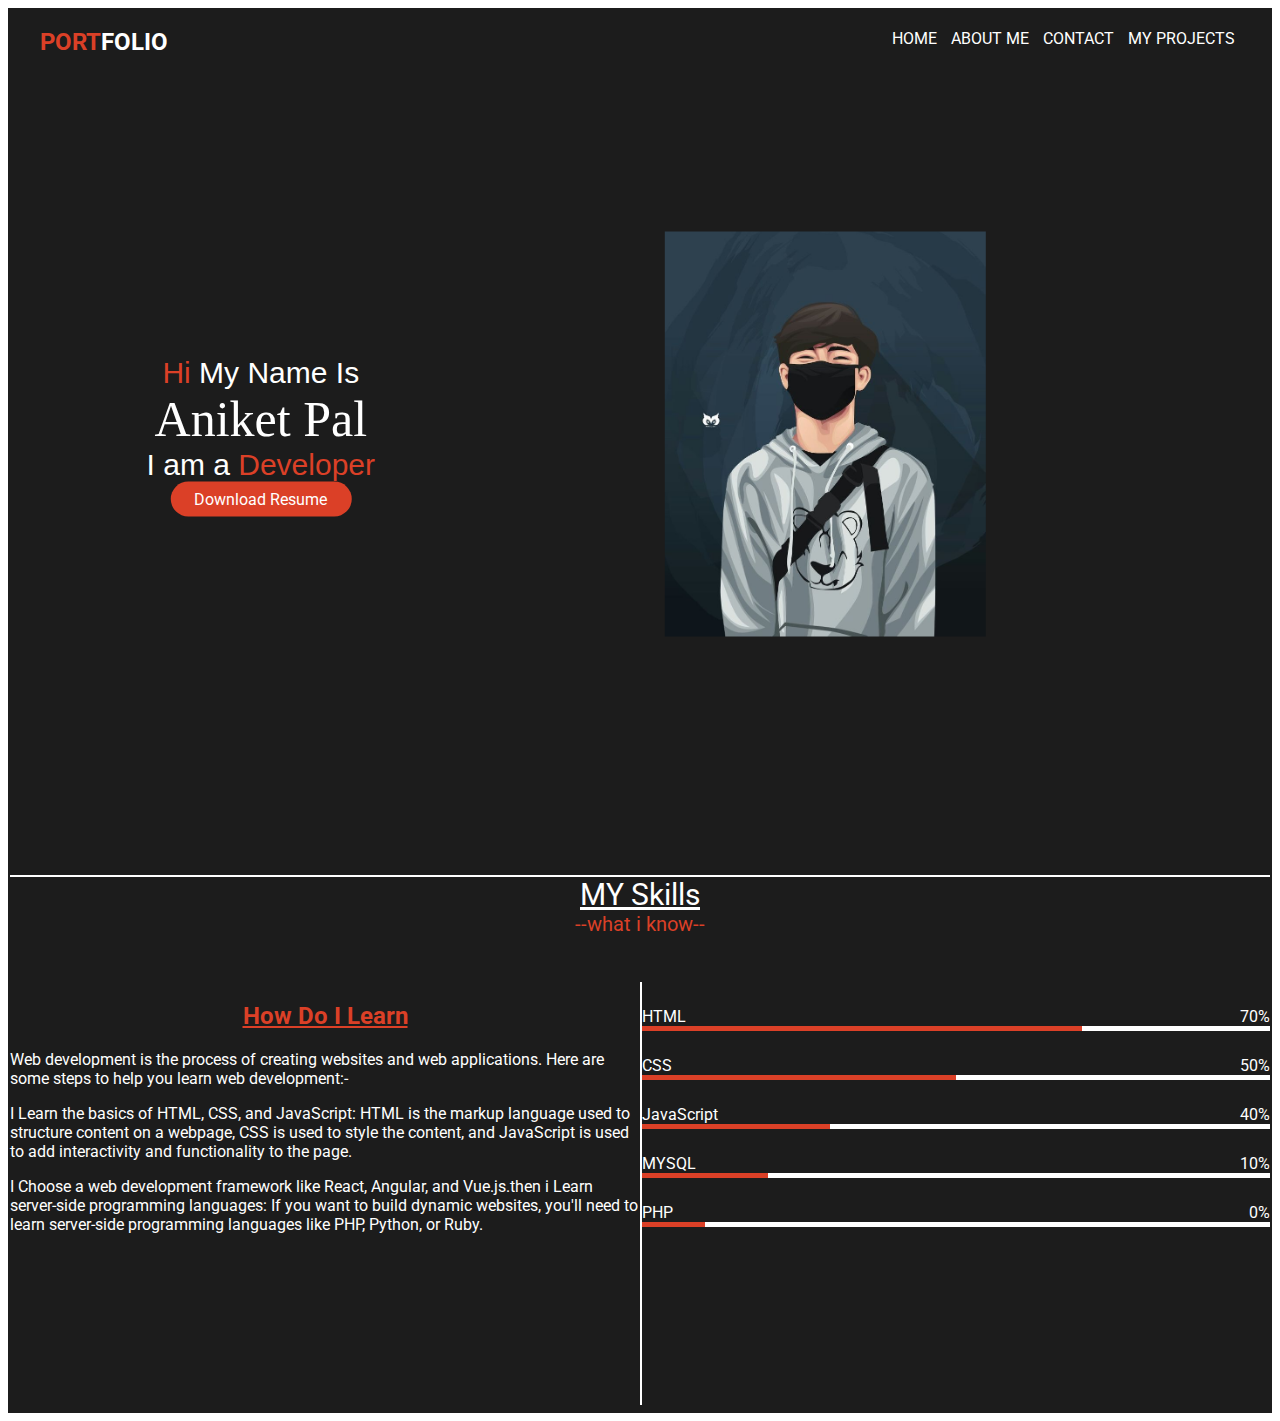
==== index.html @ d801b20c "Update index.html" ====
<!DOCTYPE html>
<html lang="en">
<head>
    <meta charset="UTF-8">
    <meta http-equiv="X-UA-Compatible" content="IE=edge">
    <meta name="viewport" content="width=device-width, initial-scale=1.0">
    <link rel="stylesheet" href="style9.css">
    <title>MY portfolio</title>
    
</head>
<body>
    <div class="container1">
    <header class="header">
    <div class="container">
       <div class="navbar">
           <h2 style="color:#DB4027">PORT</h2><h2>FOLIO</h2>
           <ul class="nav-items">
            <a  href="#"><li>HOME</li></a>
            <a  href="about.html"><li>ABOUT ME</li></a>
            <a  href="contact.html"><li>CONTACT</li></a>
            <a  href="#"><li>MY PROJECTS</li></a>
           </ul>
       </div>
       <div class="header-content">
        <div class="info">
            <div class="hello"><span style="color:#DB4027">Hi</span> My Name Is</div>
           <div class="ani">Aniket Pal</div>
           <div class="dev">I am a <span style="color:#DB4027">Developer</span></div>
           <a class="btn" href="./aniket resume.pdf">Download Resume</a>
       </div> 
       <div class="pic">
           <img src="a1.jpg" alt="enthusiast">
       </div>
    
</div>
</div>
</header>
    <section>
        <div class="myskill">
            <div class="head">
                <div class="my">MY Skills</div>
                <div class="what" style="color:#DB4027">--what i know--</div>
            </div>
            <div class="progress">
                <div class="sinfo">
                    <h2 style="color:#DB4027"> How Do I Learn</h2>
                    <p>Web development is the process of creating websites and web applications. Here are some steps to help you learn web development:-</p>
                    <p>I Learn the basics of HTML, CSS, and JavaScript: HTML is the markup language used to structure content on a webpage, CSS is used to style the content, and JavaScript is used to add interactivity and functionality to the page.</p>
                    <p>I Choose a web development framework like React, Angular, and Vue.js.then i Learn server-side programming languages: If you want to build dynamic websites, you'll need to learn server-side programming languages like PHP, Python, or Ruby.</p>
                </div>
                <div class="prgrsbar">
                    <div class="brs">
                    <div class="binfo">
                        <span>HTML</span>
                        <span>70%</span>
                    </div>
                    <div class="line html"></div>
                    <div>
                    <div class="brs">
                    <div class="binfo">
                        <span>CSS</span>
                        <span>50%</span>
                    </div>
                    <div class="line css"></div>
                    <div>
                    <div class="br">
                    <div class="binfo">
                        <span>JavaScript</span>
                        <span>40%</span>
                    </div>
                    <div class="line js"></div>
                    <div>
                    <div class="brs">
                    <div class="binfo">
                        <span>MYSQL</span>
                        <span>10%</span>
                    </div>
                    <div class="line sql"></div>
                    <div>
                    <div class="brs">
                    <div class="binfo">
                        <span>PHP</span>
                        <span>0%</span>
                    </div>
                    <div class="line php"></div>
                    <div>
                </div>
            </div>
        </div>

    </section>
    <footer>
        
    </footer>
</div>
</body>
</html>
---- style9.css ----
@import url('https://fonts.googleapis.com/css2?family=Roboto:wght@300;500&display=swap');
*{
    box-sizing:border-box;
}
.container1{
    /*height:98vh;*/
    /*border:2px solid black;*/
    /*display:flex;
    flex-direction:column;*/
    background-color: #1c1c1c;
}
.header{
   /* border:2px solid black;*/
    /*background-image: url(./t0.jpg);*/
    background-color: #1c1c1c;
    background-size: 100%;
    background-repeat: no-repeat;
    background-size:cover;
    background-position:center;
    position: relative;
}
.container{
   height:95vh;
   width: 1200px;
   margin:0px auto;
   /*border:2px solid black;*/
    
    display:flex;
    flex-direction: column;
    justify-content:space-around;
}
.navbar{
    /*border:2px solid black;*/
    height: 20%;
    
}
.navbar h2{
    color: white;
    font-family: 'Roboto', sans-serif;
    font-style: bold;
}

.header-content{
    
    /*border:2px solid black;*/
    display:flex;
    width: 100%;
    height: 80%;
    justify-content:space-around;
}
.pic img{
    height: 45vh;
}
.navbar h2{
    float:left;
    display:inline-block;
}
.nav-items{
    float:right;
    color:white;
    font-family: 'Roboto', sans-serif;
    font-style: bold;
}
.navbar a:hover{
    border-bottom:2px solid #DB4027;
    padding-bottom: 2px;
}
.navbar::after{
    content:"";
    display:block;
    clear:both;
}
.nav-items li{
    display: inline-block;
    padding: 5px;
    color:white;
}

.info{
    text-align: center;
   position:absolute;
    top:50%;
    left: 20%;
    transform:translate(-50%,-50%);
}
.hello{
    font-family: 'Open Sans', sans-serif;
    font-size:30px;
    color: white;
}
.ani{
    font-family: 'Bungee Spice', cursive;
    font-size:50px;
    color: white;
}
.dev{
    font-family: 'Open Sans', sans-serif;
    font-size:30px;
    color: white;
}
.pic{
    position:absolute;
    top:50%;
    right: 10%;
    transform:translate(-50%,-50%);
}
.myskill{
    display:flex;
    flex-direction:column;
    height:60vh;
    border:2px solid #1c1c1c;
    margin-top:10px;
    background-color: #1c1c1c;
    background-size: 100%;
    background-repeat: no-repeat;
    background-size:cover;
    background-position:center;
    position: relative;
}
.head{
    height:20%;
    border-top:2px solid white;
    text-align:center;
}
.progress{
    display:flex;
    height:80%;
    /*border:2px solid black;*/
    justify-content:space-around;
    color: white;
}
.prgrsbar{
    border-left:2px solid white;
    width:50%;
}
.sinfo{
    /*border:2px solid black;*/
    width:50%;
    font-family: 'Roboto', sans-serif;
}
.my{
    font-family: 'Roboto', sans-serif;
    font-size:30px;
    text-decoration:underline;
    color: white;
}
.what{
    font-family: 'Roboto', sans-serif;
    font-size:20px;
    color: white;
}
.sinfo h2{
    text-align:center;
    text-decoration:underline;
    color: white;
}
.btn{
    display: inline-block;
    font-family: 'Roboto', sans-serif;
   color:white;
   background-color: #DB4027;
   padding: 0.5em 1.5em;
   border-radius: 100px;
   text-decoration:none;
   font-style:bold;
}
.btn:hover{
    box-shadow: 0.3rem 0.3rem;
}
 .prgrsbar{
    font-family: 'Roboto', sans-serif;
    
    display:flex;
    flex-direction: column;
    height:47vh;
}
.binfo{
    margin-top:25px;
    display:flex;
    justify-content:space-between;
}
.brs .line{
    height:5px;
    width:100%;
    background:white;
    position:relative;
    
}
.brs .line::before{
    content:"";
    position: absolute;
    height:100%;
    left:0;
    top:0;
    background:#DB4027;
}
.html::before{
   width:70% 
   
}
.css::before{
width:50%;
}
.js::before{
    width:30%;
}
.sql::before{
    width:20%;
}
.php::before{
    width:10%;
}
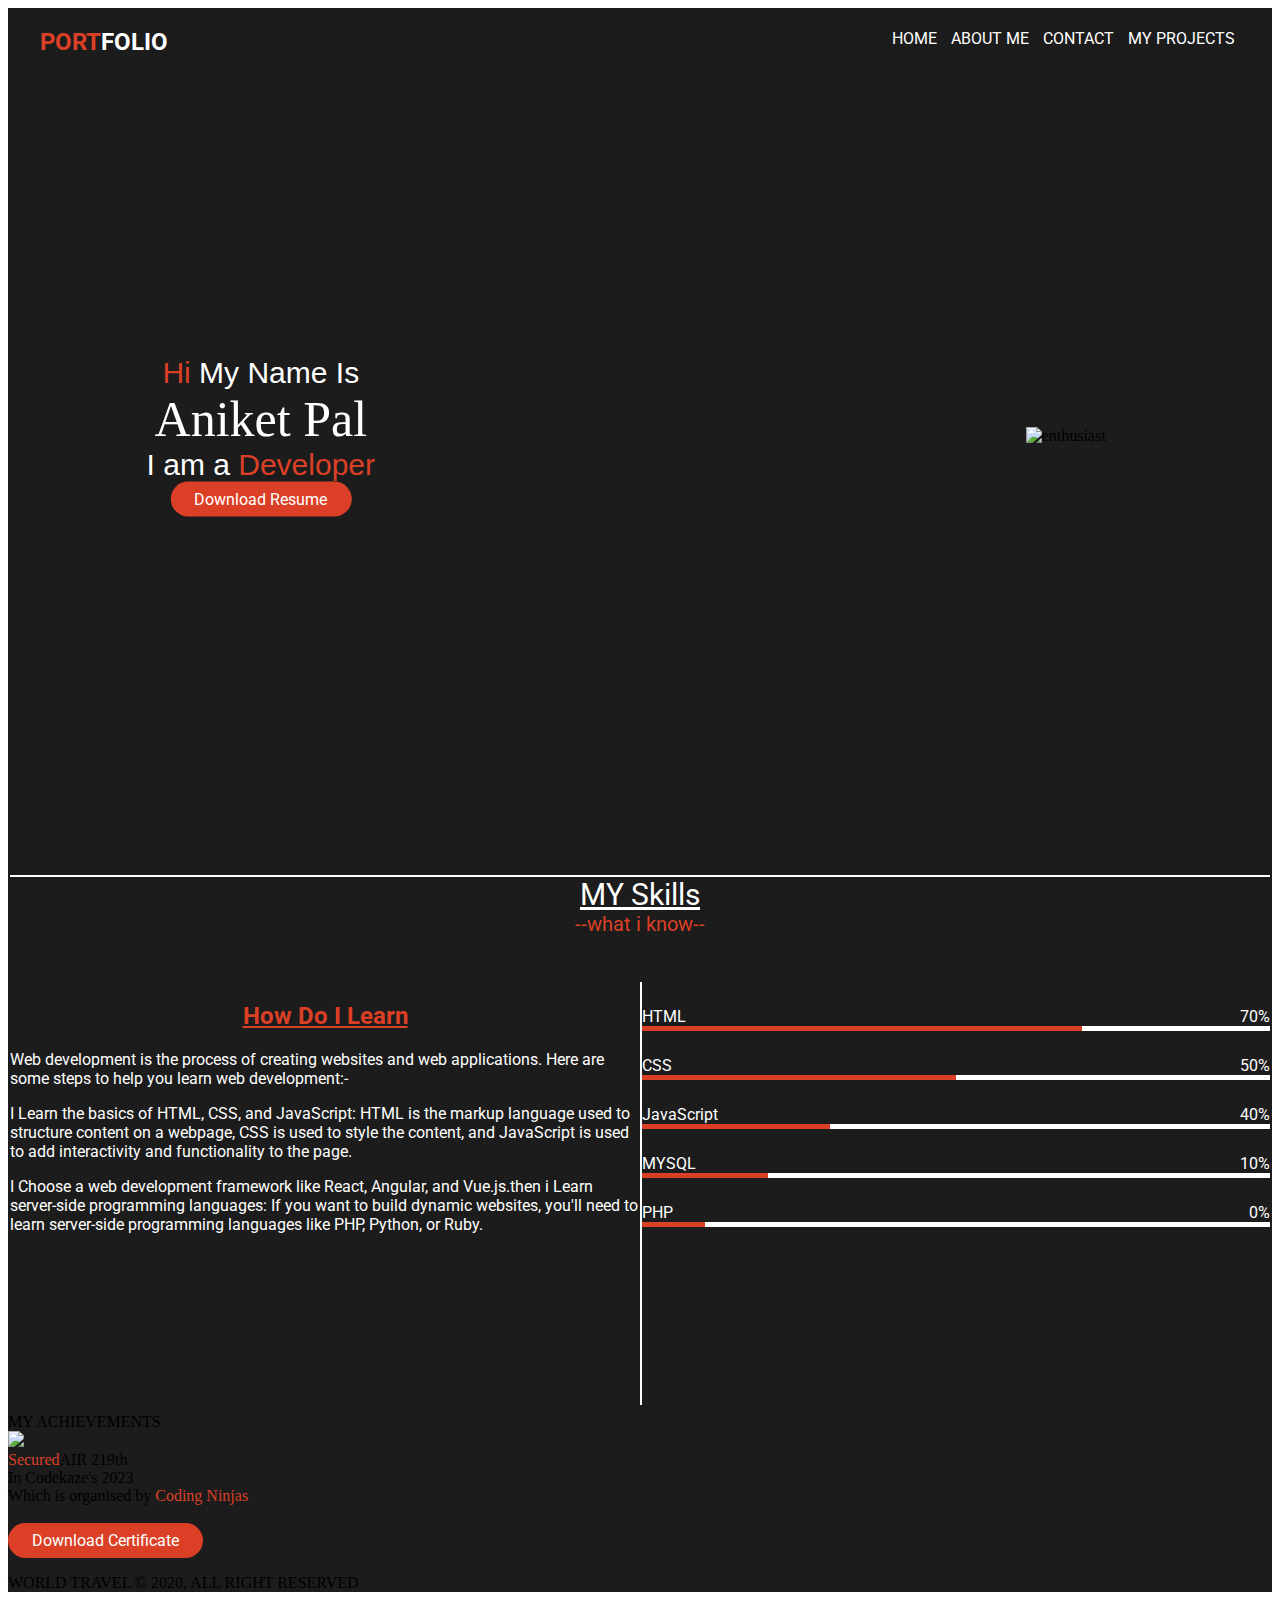
==== commit 5a80dcf4: "Update index.html" ====
--- a/index.html
+++ b/index.html
@@ -5,6 +5,7 @@
     <meta http-equiv="X-UA-Compatible" content="IE=edge">
     <meta name="viewport" content="width=device-width, initial-scale=1.0">
     <link rel="stylesheet" href="style9.css">
+    <script src="https://kit.fontawesome.com/7743e80b72.js" crossorigin="anonymous"></script>
     <title>MY portfolio</title>
     
 </head>
@@ -26,10 +27,10 @@
             <div class="hello"><span style="color:#DB4027">Hi</span> My Name Is</div>
            <div class="ani">Aniket Pal</div>
            <div class="dev">I am a <span style="color:#DB4027">Developer</span></div>
-           <a class="btn" href="./aniket resume.pdf">Download Resume</a>
+           <a class="btn" href="./aniket's resume (2).pdf">Download Resume</a>
        </div> 
        <div class="pic">
-           <img src="a1.jpg" alt="enthusiast">
+           <img src="Polish_20230705_184538141.jpg" alt="enthusiast">
        </div>
     
 </div>
@@ -87,10 +88,35 @@
                 </div>
             </div>
         </div>
-
+       
+        
     </section>
+    <div class="achieve">
+        <div class="head1">
+            <div class="my1">MY ACHIEVEMENTS</div>
+        </div>
+        <div class="all">
+            <div class="pic1">
+                <img src="round2certificate_page-0001.jpg">
+            </div>
+            <div class="round">
+                <div class="AIR"><span style="color:#DB4027">Secured</span>AIR 219th</div>
+           <div class="code">In Codekaze's 2023</div>
+           <div class="ninja">Which is organised by <span style="color:#DB4027">Coding Ninjas</span></div>
+           <br>
+           <a class="btn" href="./aniket's resume (2).pdf">Download Certificate</a>
+            </div>
+        </div> 
+    </div>
     <footer>
-        
+        <footer class="footer">
+        <div class="social-media-links">
+            <i class="fab fa-facebook fa-2x"></i>
+            <i class="fab fa-instagram fa-2x"></i>
+            <i class="fab fa-google fa-2x"></i>
+        </div>
+        <p>WORLD TRAVEL &copy; 2020, ALL RIGHT RESERVED</p>
+    </footer>
     </footer>
 </div>
 </body>
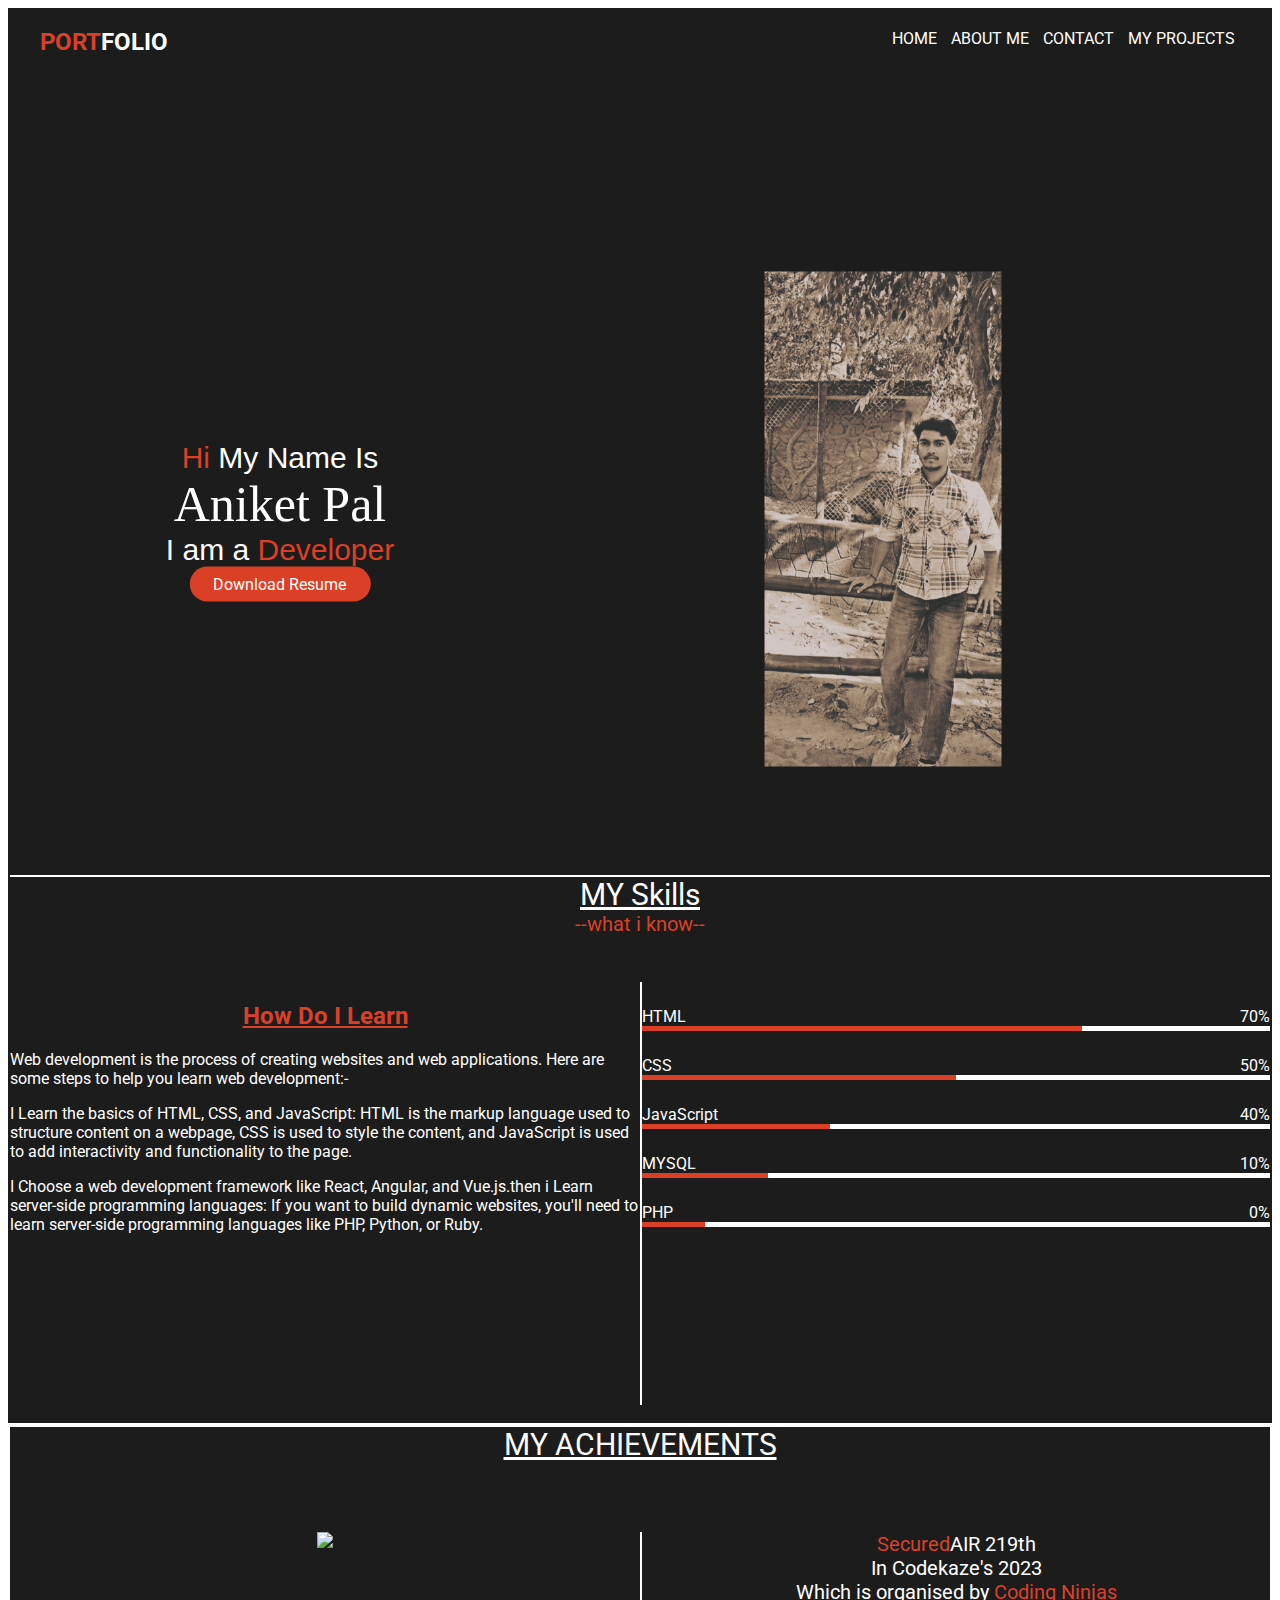
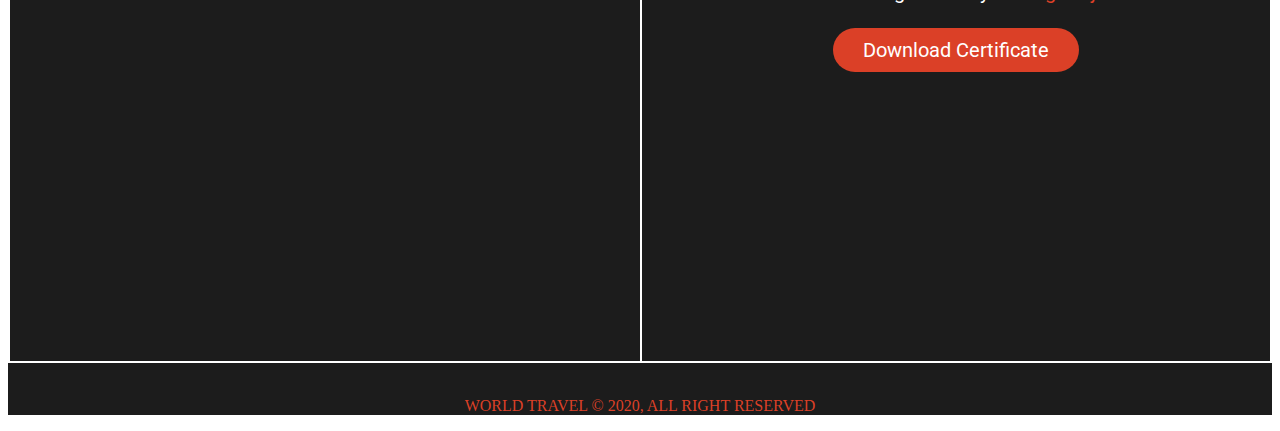
==== commit d3d2f444: "Update index.html" ====
--- a/index.html
+++ b/index.html
@@ -27,7 +27,7 @@
             <div class="hello"><span style="color:#DB4027">Hi</span> My Name Is</div>
            <div class="ani">Aniket Pal</div>
            <div class="dev">I am a <span style="color:#DB4027">Developer</span></div>
-           <a class="btn" href="./aniket's resume (2).pdf">Download Resume</a>
+           <a class="btn" href="./FAANGPath_Simple_Template.pdf">Download Resume</a>
        </div> 
        <div class="pic">
            <img src="Polish_20230705_184538141.jpg" alt="enthusiast">
--- a/style9.css
+++ b/style9.css
@@ -17,7 +17,7 @@
     background-repeat: no-repeat;
     background-size:cover;
     background-position:center;
-    position: relative;
+    /* position: relative; */
 }
 .container{
    height:95vh;
@@ -41,15 +41,16 @@
 }
 
 .header-content{
-    
-    /*border:2px solid black;*/
+    /* border:2px solid white; */
     display:flex;
     width: 100%;
     height: 80%;
     justify-content:space-around;
+    position: relative;
 }
 .pic img{
-    height: 45vh;
+    height: 55vh;
+    /* width: 35vh; */
 }
 .navbar h2{
     float:left;
@@ -99,6 +100,7 @@
     color: white;
 }
 .pic{
+    /* border: 2px solid white; */
     position:absolute;
     top:50%;
     right: 10%;
@@ -211,6 +213,67 @@
     width:10%;
 }
 
-
-
-
+.achieve{
+    display:flex;
+    flex-direction:column;
+    height:60vh;
+    width: 100%;
+    border:2px solid white;
+    margin-top:10px;
+    background-color: #1c1c1c;
+    background-size: 100%;
+    background-repeat: no-repeat;
+    background-size:cover;
+    background-position:center;
+}
+.head1{
+    height:20%;
+    border-top:2px solid white;
+    text-align:center;
+}
+.my1{
+    font-family: 'Roboto', sans-serif;
+    font-size:30px;
+    text-decoration:underline;
+    color: white;
+}
+.all{
+    height: 80%;
+    /* border: 2px solid white; */
+   display: flex;
+   position: relative;
+}
+.pic1{
+    /* border: 2px solid white; */
+    width: 50%;
+    text-align:center;
+}
+.pic1 img{
+    height: 100%;
+}
+.round{
+    border-left: 2px solid white;
+    width: 50%;
+    font-family: 'Roboto', sans-serif;
+    font-size:20px;
+    text-align:center;
+    color: white;
+}
+/* div.header i{
+    float: right;
+    clear: both;
+    color: #86c232;
+    padding-left: 10px;
+} */
+.footer{
+    background: #1c1c1c;
+    color: #DB4027;
+    text-align: center;
+
+}
+.social-media-links i{
+    margin: 5px;
+}
+
+
+
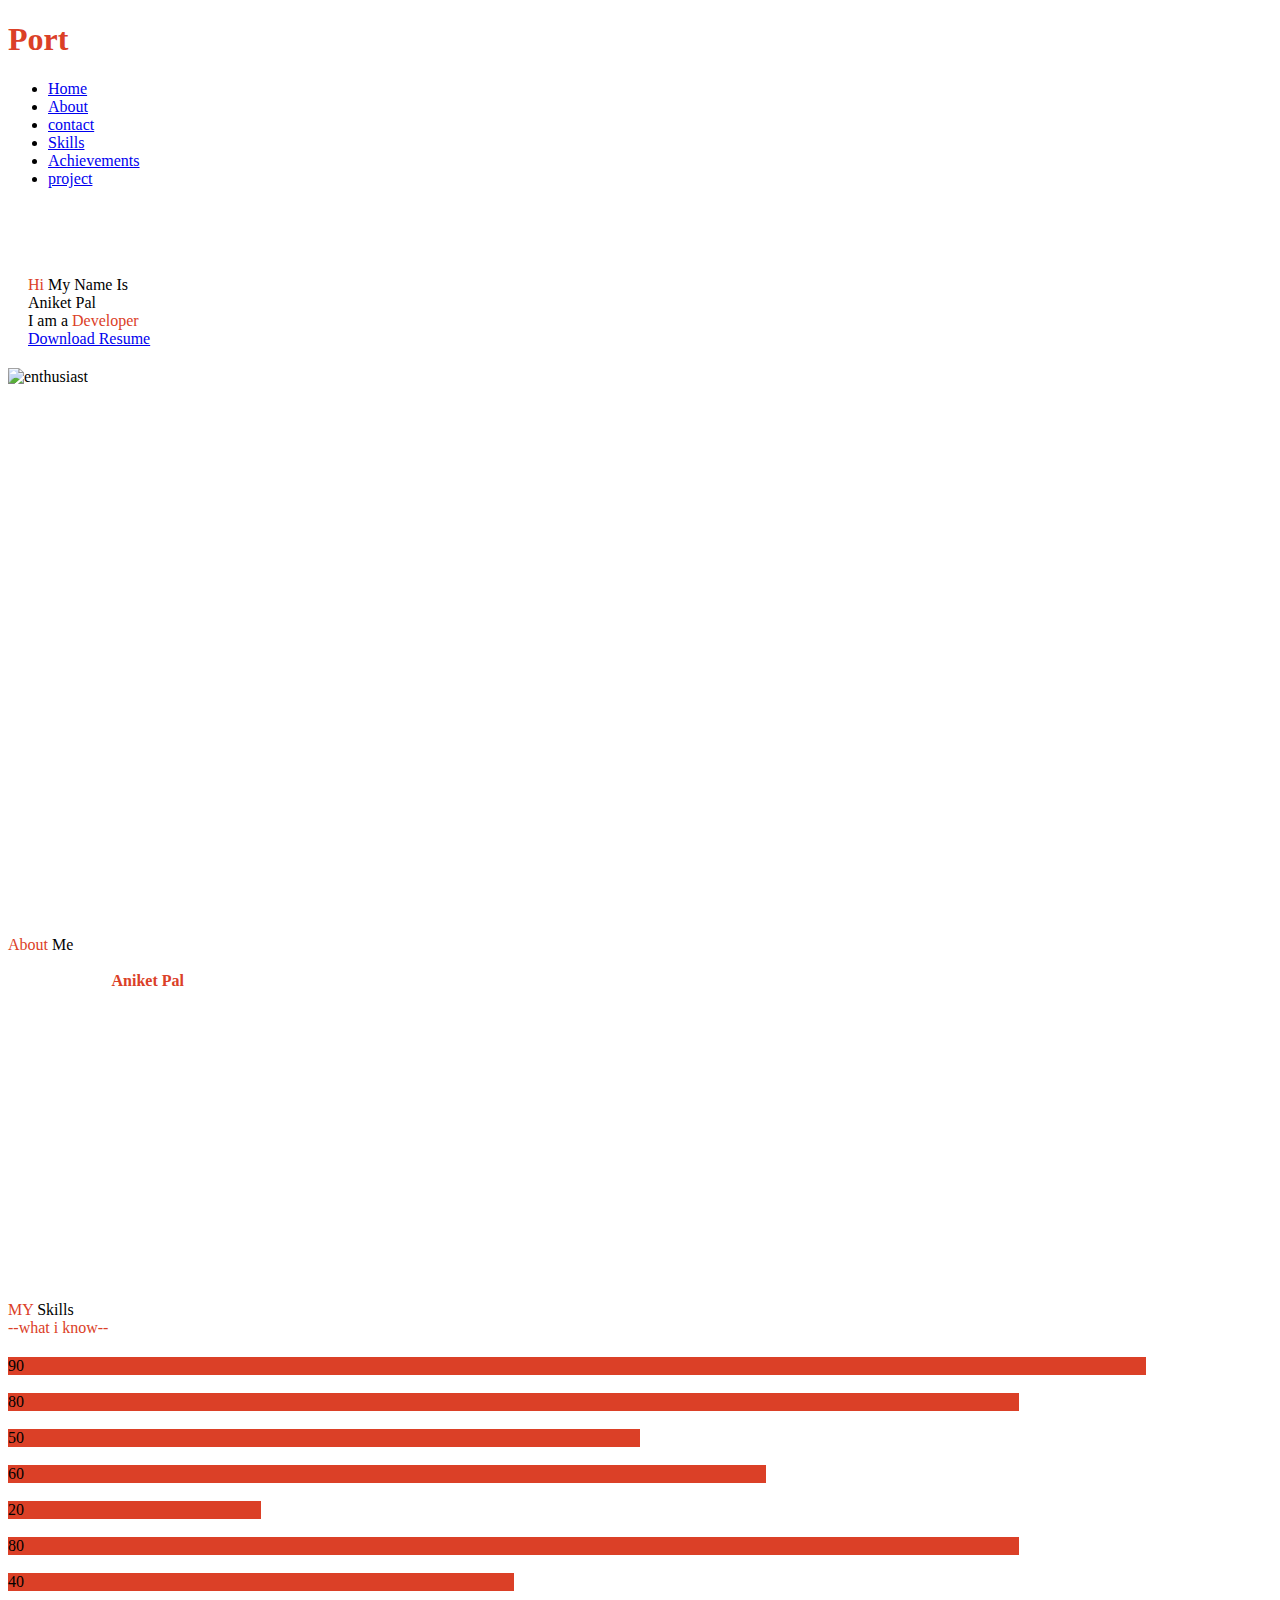
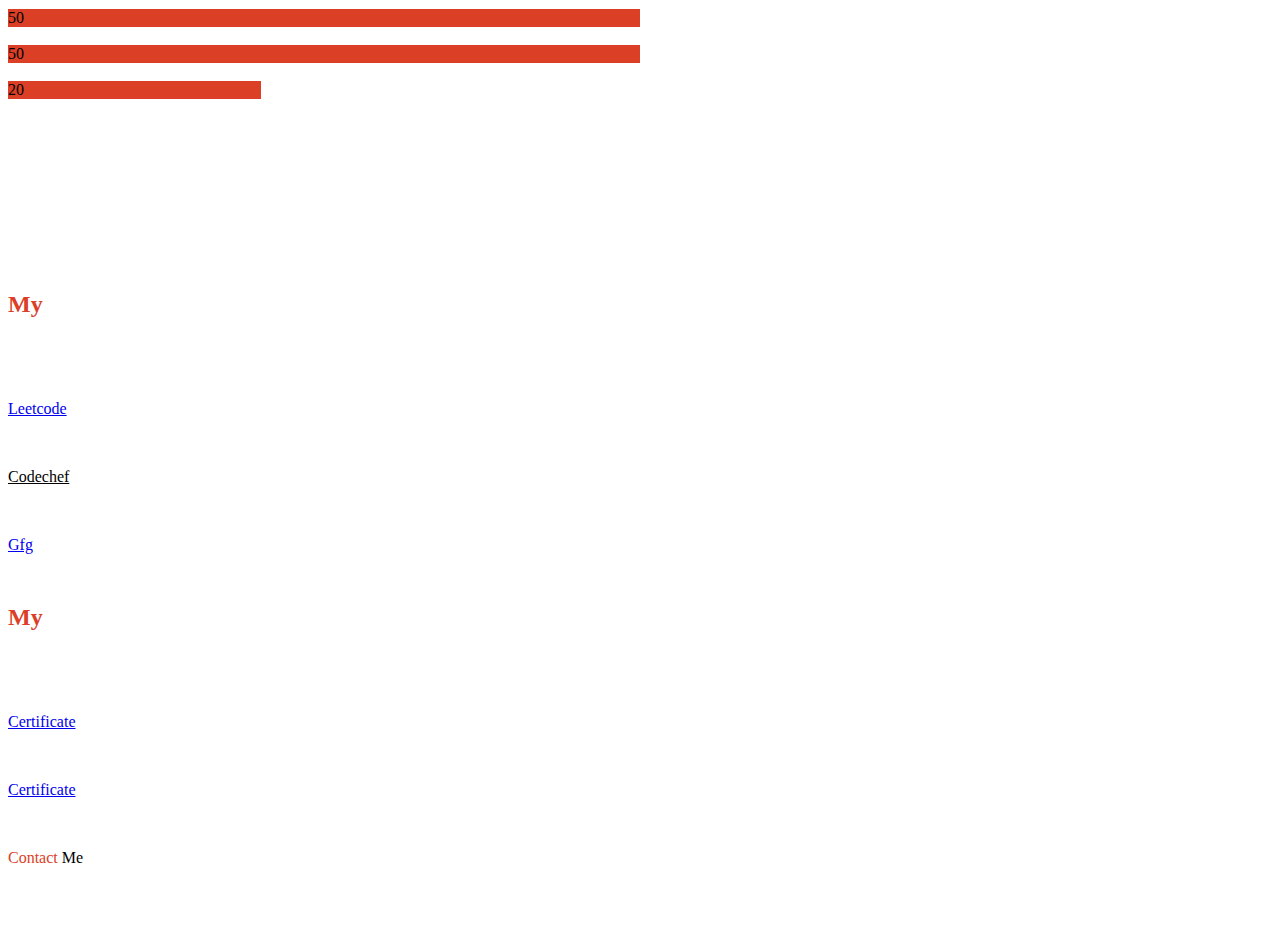
==== commit 47205068: "Update index.html" ====
--- a/index.html
+++ b/index.html
@@ -2,122 +2,229 @@
 <html lang="en">
 <head>
     <meta charset="UTF-8">
-    <meta http-equiv="X-UA-Compatible" content="IE=edge">
     <meta name="viewport" content="width=device-width, initial-scale=1.0">
-    <link rel="stylesheet" href="style9.css">
-    <script src="https://kit.fontawesome.com/7743e80b72.js" crossorigin="anonymous"></script>
-    <title>MY portfolio</title>
-    
+    <title>bootstrap</title>
+    <!--first link bootstrap -->
+    <link rel="stylesheet" href="./css/bootstrap.min.css">
+    <!---->
+    <link rel="stylesheet" href="./css/all.min.css">
+    <!-- then css file -->
+    <link rel="stylesheet" href="./css/style.css">
 </head>
 <body>
-    <div class="container1">
-    <header class="header">
+    <!---  header area-->
+    <div id="header" class="navbar-fixed-top" style="margin-bottom: 50px; ">
+      <div class="container" style="border-bottom: 2px solid white;">
+        <div class="row">
+          <div class="col-md-4">
+            <h1 style="color: white;"><span style="color:#DB4027">Port</span>Folio</h1>
+          </div>
+          <div class="col-md-8">
+            <ul id="menu" class="float-md-end">
+              <li><a href="#">Home</a></li>
+              <li><a href="#about">About</a></li>
+              <li><a href="#contact">contact</a></li>
+              <li><a href="#banner-2">Skills</a></li>
+              <li><a href="#banner-3">Achievements</a></li>
+              <li><a href="./project.html">project</a></li>
+            </ul>
+          </div>
+        </div>
+      </div>
+    </div>
+
+    <div id="banner-1" style="height: 70vh; margin-bottom: 50px;" class="container">
+        <div class="row h-100">
+          <div class="col-md-6 h-100 d-flex justify-content-center align-items-center">
+            <div class="info" style="max-width: 90%; padding: 20px;">
+              <div class="hello"><span style="color:#DB4027">Hi</span> My Name Is</div>
+              <div class="ani">Aniket Pal</div>
+              <div class="dev">I am a <span style="color:#DB4027">Developer</span></div>
+              <a class="btn" href="./image/aniresume.pdf">Download Resume</a>
+            </div>
+          </div>
+          <div class="col-md-6 h-100 d-none d-md-flex d-flex justify-content-center align-items-center">
+            <img src="./image/Polish_20230705_184538141.jpg" alt="enthusiast" class="img-fluid" style="max-height: 100%; max-width: 100%;">
+          </div>
+        </div>
+    </div>
+    <div id="about" style="height: 35vh; margin-bottom: 50px;">
+      <div class="container">
+      <div class="row h-100">
+        <div class="col-12" style="border-bottom: 2px solid white;">
+          <div class="hello"><span style="color:#DB4027">About</span> Me</div>
+        </div>
+        <div class="col-12" style="color:white;">
+        <p>Hi, My name is <b style="color:#DB4027">Aniket Pal</b> and my portfolio is a representation of all that I've learned and accomplished as a Computer science and engineering student.</p>
+        <p>Currently, I pursuing Bachelor of technology from <b>G.L. Bajaj institute of technology and management</b>.I am a Computer Scienece with artificial intelligence student and my degree is completed in 2024.</p>
+        <p>I am a keen learner and always try to learn something new. My Hobbies is to playing Cricket,Spending time with family and I love to travel different places.</p>
+      </div>
+    </div>
+    </div>
+    </div>
+    <div id="banner-2" style="height: 60vh; margin-bottom: 50px;"class="container">
+        <div class="row h-25">
+          <div class="col-md-12 h-100 d-flex justify-content-center align-items-center" style="border-bottom: 2px solid white;">
+            <div class="head">
+              <div class="my"><span style="color: #DB4027;">MY</span> Skills</div>
+              <div class="what" style="color:#DB4027">--what i know--</div>
+            </div>
+          </div>
+          </div>
+        <div class="row h-75">
+          <div class="col-md-6 h-100">
+            <div class="prgrs1">
+              <Span style="color: white;">HTML</Span>
+            <div class="progress mb-3" style="width: 100%; background-color:white;">
+              <div class="progress-bar" role="progressbar" style="width: 90%; background-color: #DB4027;" aria-valuenow="90" aria-valuemin="0" aria-valuemax="100">90</div>
+            </div>
+            <Span style="color: white;">CSS</Span>
+            <div class="progress mb-3" style="width: 100%; background-color:white;">
+              <div class="progress-bar" role="progressbar" style="width: 80%; background-color: #DB4027;" aria-valuenow="80" aria-valuemin="0" aria-valuemax="100">80</div>
+            </div>
+            <Span style="color: white;">Java script</Span>
+            <div class="progress mb-3" style="width: 100%; background-color:white;">
+             
+              <div class="progress-bar" role="progressbar" style="width: 50%; background-color: #DB4027;" aria-valuenow="50" aria-valuemin="0" aria-valuemax="100">50</div>
+            </div>
+            <Span style="color: white;">Bootstrap</Span>
+            <div class="progress mb-3" style="width: 100%; background-color: white;">
+              <div class="progress-bar" role="progressbar" style="width: 60%; background-color: #DB4027;" aria-valuenow="60" aria-valuemin="0" aria-valuemax="100">60</div>
+            </div>
+            <Span style="color: white;">React JS</Span>
+            <div class="progress mb-3" style="width: 100%; background-color: white;">
+              <div class="progress-bar" role="progressbar" style="width: 20%; background-color: #DB4027;" aria-valuenow="20" aria-valuemin="0" aria-valuemax="100">20</div>
+            </div>
+          </div> 
+        </div>
+
+          <div class="col-md-6 h-100 d-none d-md-block ">
+            <div class="prgrs2">
+            <Span style="color: white;">Data Structures</Span>
+            <div class="progress mb-3" style="width: 100%; background-color:white;">
+              <div class="progress-bar" role="progressbar" style="width: 80%; background-color: #DB4027;" aria-valuenow="80" aria-valuemin="0" aria-valuemax="100">80</div>
+            </div>
+            <Span style="color: white;">My SQL</Span>
+            <div class="progress mb-3" style="width: 100%; background-color: white;">
+              <div class="progress-bar" role="progressbar" style="width: 40%; background-color: #DB4027;" aria-valuenow="40" aria-valuemin="0" aria-valuemax="100">40</div>
+            </div>
+            <Span style="color: white;">python</Span>
+            <div class="progress mb-3" style="width: 100%; background-color: white;">
+             
+              <div class="progress-bar" role="progressbar" style="width: 50%; background-color: #DB4027;" aria-valuenow="50" aria-valuemin="0" aria-valuemax="100">50</div>
+            </div>
+            <Span style="color: white;">Java</Span>
+            <div class="progress mb-3" style="width: 100%; background-color: white;">
+              <div class="progress-bar" role="progressbar" style="width: 50%; background-color: #DB4027;" aria-valuenow="50" aria-valuemin="0" aria-valuemax="100">50</div>
+            </div>
+            <Span style="color: white;">Node JS</Span>
+            <div class="progress mb-3" style="width: 100%; background-color: white;">
+              <div class="progress-bar" role="progressbar" style="width: 20%; background-color: #DB4027;" aria-valuenow="20" aria-valuemin="0" aria-valuemax="100">20</div>
+            </div>
+          </div>      
+        </div>
+      </div>
+   </div>
+
+   <div id="banner-3" class="container section" style="margin-bottom: 50px;">
+      <div class="row" style="padding-bottom: 10px;">
+        <div class="col-md-12" style="border-bottom: 2px solid white;">
+          <h2 class="section-head" style="color:white;"><span style="color:#DB4027;">My</span> Achievements</h2>
+        </div>
+        </div>
+        <div class="row">
+        <div class="col-md-4" style="color:white;">
+          <div class="ach1">
+            <i class="fa-solid fa-laptop-code"></i>
+            <p style="font-family: 'Roboto', sans-serif;">Solved more than 400+ problems with 1600+ contest rating</p>
+            <a class="btn0" href="https://leetcode.com/ANIK0503">Leetcode</a>
+          </div>
+        </div>
+        <div class="col-md-4"style="color:white;">
+          <div class="ach1">
+            <i class="fa-solid fa-laptop-code"></i>
+            <p style="font-family: 'Roboto', sans-serif;">Participate in codechef competition and acquire 1600+ contest rating</p>
+            <a class="btn1" style="color: black;" href="https://www.codechef.com/users/aniketpal0503">Codechef</a>
+          </div>
+        </div>
+        <div class="col-md-4"style="color:white;">
+          <div class="ach1">
+            <i class="fa-solid fa-laptop-code"></i>
+            <p style="font-family: 'Roboto', sans-serif;">Solved more than 400+ problems on geeksforgeeks</p>
+            <a class="btn2" href="https://auth.geeksforgeeks.org/user/aniketpppaaalll154389">Gfg</a>
+          </div>
+        </div>
+      </div>
+  </div>
+   <div id="banner-4" class="container section" style=" margin-bottom: 50px;">
+      <div class="row" style="padding-bottom: 10px;">
+        <div class="col-md-12" style="color:white; border-bottom: 2px solid white;">
+          <h2 class="section-head"><span style="color: #DB4027;">My</span> Certificate</h2>
+        </div>
+        </div>
+        <div class="row">
+        <div class="col-6"style="color:white;">
+          <div class="ach1">
+            <i class="fa-regular fa-file-pdf"></i>
+            <p style="font-family: 'Roboto', sans-serif;">Completed C++ course from coding ninjas.</p>
+            <a class="btn" href="./image/certificate2096325902905993c820aaf6054ca19a996d324.pdf">Certificate</a>
+          </div>
+        </div>
+        <div class="col-6" style="color:white;">
+          <div class="ach1">
+            <i class="fa-regular fa-file-pdf"></i>
+            <p style="font-family: 'Roboto', sans-serif;">Participate in Codekaze 2023 and acquire 219th All India Rank</p>
+            <a class="btn" href="./image/round2certificate (1).pdf">Certificate</a>
+          </div>
+        </div>
+      </div>
+  </div>
+
+  
+  <div id="contact">
     <div class="container">
-       <div class="navbar">
-           <h2 style="color:#DB4027">PORT</h2><h2>FOLIO</h2>
-           <ul class="nav-items">
-            <a  href="#"><li>HOME</li></a>
-            <a  href="about.html"><li>ABOUT ME</li></a>
-            <a  href="contact.html"><li>CONTACT</li></a>
-            <a  href="#"><li>MY PROJECTS</li></a>
-           </ul>
-       </div>
-       <div class="header-content">
-        <div class="info">
-            <div class="hello"><span style="color:#DB4027">Hi</span> My Name Is</div>
-           <div class="ani">Aniket Pal</div>
-           <div class="dev">I am a <span style="color:#DB4027">Developer</span></div>
-           <a class="btn" href="./FAANGPath_Simple_Template.pdf">Download Resume</a>
-       </div> 
-       <div class="pic">
-           <img src="Polish_20230705_184538141.jpg" alt="enthusiast">
-       </div>
+      <div class="row">
+        <div class="col-12" style="border-bottom: 2px solid white;">
+          <div class="hello"><span style="color:#DB4027">Contact</span> Me</div>
+        </div>
+      </div>
+      <div class="row flex-column align-items-center">
+        <div class="col-4 text-center"style="padding-bottom: 5px">
+          <i class="fas fa-map-marker-alt"></i>
+          <span style="color:white;">Noida, India</span>
+      </div>
+        <div class="col-4 text-center" style="padding-bottom: 5px">
+          <i class="fas fa-mobile-alt"></i>
+          <span><a href="tel:+918766337653" style="color:white; text-decoration: none;"> +91 8766337653</a></span>
+      </div>
+      <div class="col-4 text-center"style="padding-bottom: 5px">
+          <i class="far fa-envelope"></i>
+          <span><a href="mailto:palanikekt715@gmail.com" style="color:white; text-decoration: none;"> palaniket715@gmail.com </a></span>
+      </div>
+      </div>
+        <div class="row d-flex justify-content-center">
+            <div class="col-2 text-center" >
+                <a href="https://www.linkedin.com/in/aniket-pal-66921321b/">
+                    <i class="fab fa-linkedin-in"></i>
+                </a>
+            </div>
+            <div class="col-2 text-center">
+                <a href="https://twitter.com/palaniket715?t=8UxYuMP62Iaegbiqpx5zIQ&s=08" target="_blank">
+                    <i class="fab fa-twitter"></i>
+                </a>
+            </div>
+            <div class="col-2 text-center">
+                <a href="https://instagram.com/nenuaniket?utm_source=qr&igshid=ZDc4ODBmNjlmNQ%3D%3D" target="_blank">
+                    <i class="fab fa-instagram"></i>
+                </a>
+            </div>
+        </div>
+    </div>
+</div>
     
-</div>
-</div>
-</header>
-    <section>
-        <div class="myskill">
-            <div class="head">
-                <div class="my">MY Skills</div>
-                <div class="what" style="color:#DB4027">--what i know--</div>
-            </div>
-            <div class="progress">
-                <div class="sinfo">
-                    <h2 style="color:#DB4027"> How Do I Learn</h2>
-                    <p>Web development is the process of creating websites and web applications. Here are some steps to help you learn web development:-</p>
-                    <p>I Learn the basics of HTML, CSS, and JavaScript: HTML is the markup language used to structure content on a webpage, CSS is used to style the content, and JavaScript is used to add interactivity and functionality to the page.</p>
-                    <p>I Choose a web development framework like React, Angular, and Vue.js.then i Learn server-side programming languages: If you want to build dynamic websites, you'll need to learn server-side programming languages like PHP, Python, or Ruby.</p>
-                </div>
-                <div class="prgrsbar">
-                    <div class="brs">
-                    <div class="binfo">
-                        <span>HTML</span>
-                        <span>70%</span>
-                    </div>
-                    <div class="line html"></div>
-                    <div>
-                    <div class="brs">
-                    <div class="binfo">
-                        <span>CSS</span>
-                        <span>50%</span>
-                    </div>
-                    <div class="line css"></div>
-                    <div>
-                    <div class="br">
-                    <div class="binfo">
-                        <span>JavaScript</span>
-                        <span>40%</span>
-                    </div>
-                    <div class="line js"></div>
-                    <div>
-                    <div class="brs">
-                    <div class="binfo">
-                        <span>MYSQL</span>
-                        <span>10%</span>
-                    </div>
-                    <div class="line sql"></div>
-                    <div>
-                    <div class="brs">
-                    <div class="binfo">
-                        <span>PHP</span>
-                        <span>0%</span>
-                    </div>
-                    <div class="line php"></div>
-                    <div>
-                </div>
-            </div>
-        </div>
-       
-        
-    </section>
-    <div class="achieve">
-        <div class="head1">
-            <div class="my1">MY ACHIEVEMENTS</div>
-        </div>
-        <div class="all">
-            <div class="pic1">
-                <img src="round2certificate_page-0001.jpg">
-            </div>
-            <div class="round">
-                <div class="AIR"><span style="color:#DB4027">Secured</span>AIR 219th</div>
-           <div class="code">In Codekaze's 2023</div>
-           <div class="ninja">Which is organised by <span style="color:#DB4027">Coding Ninjas</span></div>
-           <br>
-           <a class="btn" href="./aniket's resume (2).pdf">Download Certificate</a>
-            </div>
-        </div> 
-    </div>
-    <footer>
-        <footer class="footer">
-        <div class="social-media-links">
-            <i class="fab fa-facebook fa-2x"></i>
-            <i class="fab fa-instagram fa-2x"></i>
-            <i class="fab fa-google fa-2x"></i>
-        </div>
-        <p>WORLD TRAVEL &copy; 2020, ALL RIGHT RESERVED</p>
-    </footer>
-    </footer>
-</div>
+    <!--link jquery file also-->
+    <script src="./js/jquery.3.4.1.js"></script>
+    <!--link bootstrapjs file -->
+    <script src="./js/bootstrap.min.js"></script>
 </body>
 </html>
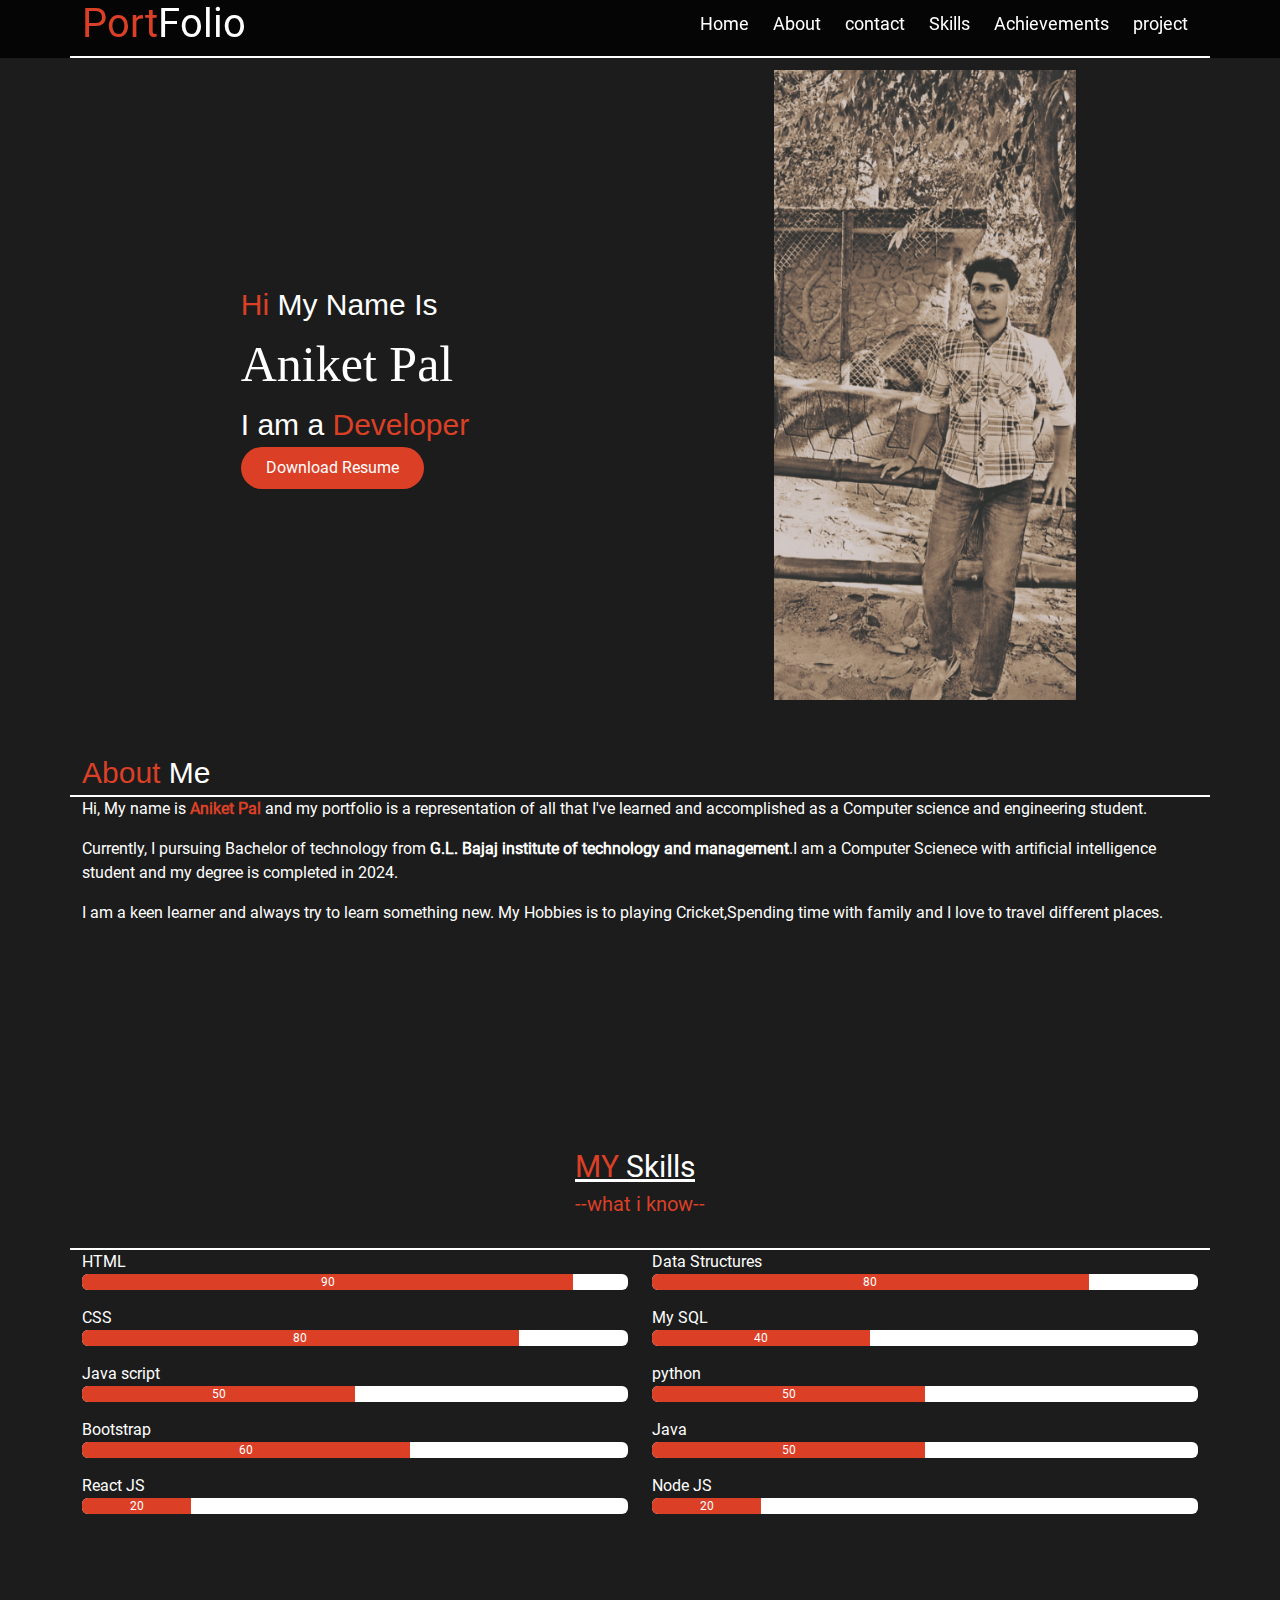
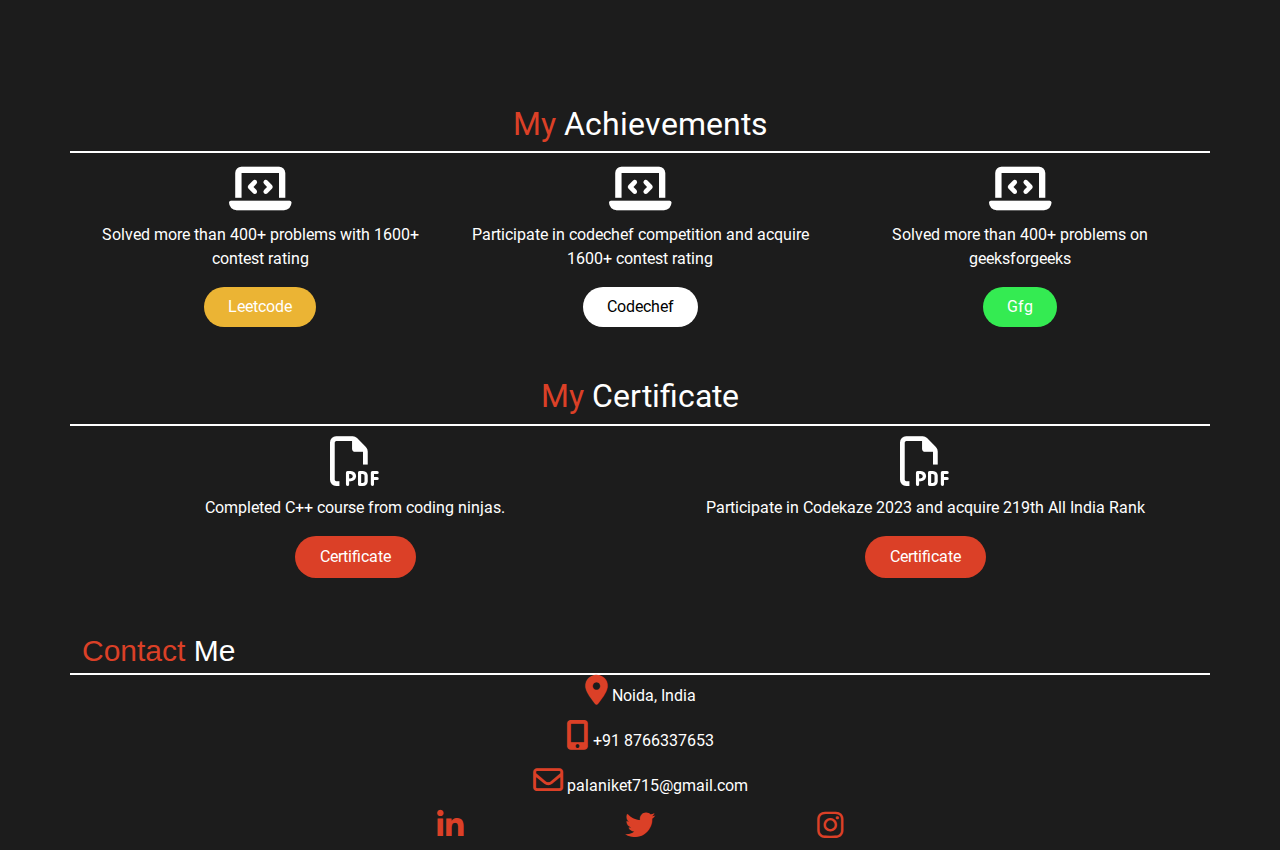
==== commit 843e7bf5: "Update index.html" ====
--- a/index.html
+++ b/index.html
@@ -3,7 +3,7 @@
 <head>
     <meta charset="UTF-8">
     <meta name="viewport" content="width=device-width, initial-scale=1.0">
-    <title>bootstrap</title>
+    <title>Aniket Pal</title>
     <!--first link bootstrap -->
     <link rel="stylesheet" href="./css/bootstrap.min.css">
     <!---->
--- a/css/all.min.css
+++ b/css/all.min.css
@@ -0,0 +1,9 @@
+/*!
+ * Font Awesome Free 6.4.0 by @fontawesome - https://fontawesome.com
+ * License - https://fontawesome.com/license/free (Icons: CC BY 4.0, Fonts: SIL OFL 1.1, Code: MIT License)
+ * Copyright 2023 Fonticons, Inc.
+ */
+.fa{font-family:var(--fa-style-family,"Font Awesome 6 Free");font-weight:var(--fa-style,900)}.fa,.fa-brands,.fa-classic,.fa-regular,.fa-sharp,.fa-solid,.fab,.far,.fas{-moz-osx-font-smoothing:grayscale;-webkit-font-smoothing:antialiased;display:var(--fa-display,inline-block);font-style:normal;font-variant:normal;line-height:1;text-rendering:auto}.fa-classic,.fa-regular,.fa-solid,.far,.fas{font-family:"Font Awesome 6 Free"}.fa-brands,.fab{font-family:"Font Awesome 6 Brands"}.fa-1x{font-size:1em}.fa-2x{font-size:2em}.fa-3x{font-size:3em}.fa-4x{font-size:4em}.fa-5x{font-size:5em}.fa-6x{font-size:6em}.fa-7x{font-size:7em}.fa-8x{font-size:8em}.fa-9x{font-size:9em}.fa-10x{font-size:10em}.fa-2xs{font-size:.625em;line-height:.1em;vertical-align:.225em}.fa-xs{font-size:.75em;line-height:.08333em;vertical-align:.125em}.fa-sm{font-size:.875em;line-height:.07143em;vertical-align:.05357em}.fa-lg{font-size:1.25em;line-height:.05em;vertical-align:-.075em}.fa-xl{font-size:1.5em;line-height:.04167em;vertical-align:-.125em}.fa-2xl{font-size:2em;line-height:.03125em;vertical-align:-.1875em}.fa-fw{text-align:center;width:1.25em}.fa-ul{list-style-type:none;margin-left:var(--fa-li-margin,2.5em);padding-left:0}.fa-ul>li{position:relative}.fa-li{left:calc(var(--fa-li-width, 2em)*-1);position:absolute;text-align:center;width:var(--fa-li-width,2em);line-height:inherit}.fa-border{border-radius:var(--fa-border-radius,.1em);border:var(--fa-border-width,.08em) var(--fa-border-style,solid) var(--fa-border-color,#eee);padding:var(--fa-border-padding,.2em .25em .15em)}.fa-pull-left{float:left;margin-right:var(--fa-pull-margin,.3em)}.fa-pull-right{float:right;margin-left:var(--fa-pull-margin,.3em)}.fa-beat{-webkit-animation-name:fa-beat;animation-name:fa-beat;-webkit-animation-delay:var(--fa-animation-delay,0s);animation-delay:var(--fa-animation-delay,0s);-webkit-animation-direction:var(--fa-animation-direction,normal);animation-direction:var(--fa-animation-direction,normal);-webkit-animation-duration:var(--fa-animation-duration,1s);animation-duration:var(--fa-animation-duration,1s);-webkit-animation-iteration-count:var(--fa-animation-iteration-count,infinite);animation-iteration-count:var(--fa-animation-iteration-count,infinite);-webkit-animation-timing-function:var(--fa-animation-timing,ease-in-out);animation-timing-function:var(--fa-animation-timing,ease-in-out)}.fa-bounce{-webkit-animation-name:fa-bounce;animation-name:fa-bounce;-webkit-animation-delay:var(--fa-animation-delay,0s);animation-delay:var(--fa-animation-delay,0s);-webkit-animation-direction:var(--fa-animation-direction,normal);animation-direction:var(--fa-animation-direction,normal);-webkit-animation-duration:var(--fa-animation-duration,1s);animation-duration:var(--fa-animation-duration,1s);-webkit-animation-iteration-count:var(--fa-animation-iteration-count,infinite);animation-iteration-count:var(--fa-animation-iteration-count,infinite);-webkit-animation-timing-function:var(--fa-animation-timing,cubic-bezier(.28,.84,.42,1));animation-timing-function:var(--fa-animation-timing,cubic-bezier(.28,.84,.42,1))}.fa-fade{-webkit-animation-name:fa-fade;animation-name:fa-fade;-webkit-animation-iteration-count:var(--fa-animation-iteration-count,infinite);animation-iteration-count:var(--fa-animation-iteration-count,infinite);-webkit-animation-timing-function:var(--fa-animation-timing,cubic-bezier(.4,0,.6,1));animation-timing-function:var(--fa-animation-timing,cubic-bezier(.4,0,.6,1))}.fa-beat-fade,.fa-fade{-webkit-animation-delay:var(--fa-animation-delay,0s);animation-delay:var(--fa-animation-delay,0s);-webkit-animation-direction:var(--fa-animation-direction,normal);animation-direction:var(--fa-animation-direction,normal);-webkit-animation-duration:var(--fa-animation-duration,1s);animation-duration:var(--fa-animation-duration,1s)}.fa-beat-fade{-webkit-animation-name:fa-beat-fade;animation-name:fa-beat-fade;-webkit-animation-iteration-count:var(--fa-animation-iteration-count,infinite);animation-iteration-count:var(--fa-animation-iteration-count,infinite);-webkit-animation-timing-function:var(--fa-animation-timing,cubic-bezier(.4,0,.6,1));animation-timing-function:var(--fa-animation-timing,cubic-bezier(.4,0,.6,1))}.fa-flip{-webkit-animation-name:fa-flip;animation-name:fa-flip;-webkit-animation-delay:var(--fa-animation-delay,0s);animation-delay:var(--fa-animation-delay,0s);-webkit-animation-direction:var(--fa-animation-direction,normal);animation-direction:var(--fa-animation-direction,normal);-webkit-animation-duration:var(--fa-animation-duration,1s);animation-duration:var(--fa-animation-duration,1s);-webkit-animation-iteration-count:var(--fa-animation-iteration-count,infinite);animation-iteration-count:var(--fa-animation-iteration-count,infinite);-webkit-animation-timing-function:var(--fa-animation-timing,ease-in-out);animation-timing-function:var(--fa-animation-timing,ease-in-out)}.fa-shake{-webkit-animation-name:fa-shake;animation-name:fa-shake;-webkit-animation-duration:var(--fa-animation-duration,1s);animation-duration:var(--fa-animation-duration,1s);-webkit-animation-iteration-count:var(--fa-animation-iteration-count,infinite);animation-iteration-count:var(--fa-animation-iteration-count,infinite);-webkit-animation-timing-function:var(--fa-animation-timing,linear);animation-timing-function:var(--fa-animation-timing,linear)}.fa-shake,.fa-spin{-webkit-animation-delay:var(--fa-animation-delay,0s);animation-delay:var(--fa-animation-delay,0s);-webkit-animation-direction:var(--fa-animation-direction,normal);animation-direction:var(--fa-animation-direction,normal)}.fa-spin{-webkit-animation-name:fa-spin;animation-name:fa-spin;-webkit-animation-duration:var(--fa-animation-duration,2s);animation-duration:var(--fa-animation-duration,2s);-webkit-animation-iteration-count:var(--fa-animation-iteration-count,infinite);animation-iteration-count:var(--fa-animation-iteration-count,infinite);-webkit-animation-timing-function:var(--fa-animation-timing,linear);animation-timing-function:var(--fa-animation-timing,linear)}.fa-spin-reverse{--fa-animation-direction:reverse}.fa-pulse,.fa-spin-pulse{-webkit-animation-name:fa-spin;animation-name:fa-spin;-webkit-animation-direction:var(--fa-animation-direction,normal);animation-direction:var(--fa-animation-direction,normal);-webkit-animation-duration:var(--fa-animation-duration,1s);animation-duration:var(--fa-animation-duration,1s);-webkit-animation-iteration-count:var(--fa-animation-iteration-count,infinite);animation-iteration-count:var(--fa-animation-iteration-count,infinite);-webkit-animation-timing-function:var(--fa-animation-timing,steps(8));animation-timing-function:var(--fa-animation-timing,steps(8))}@media (prefers-reduced-motion:reduce){.fa-beat,.fa-beat-fade,.fa-bounce,.fa-fade,.fa-flip,.fa-pulse,.fa-shake,.fa-spin,.fa-spin-pulse{-webkit-animation-delay:-1ms;animation-delay:-1ms;-webkit-animation-duration:1ms;animation-duration:1ms;-webkit-animation-iteration-count:1;animation-iteration-count:1;-webkit-transition-delay:0s;transition-delay:0s;-webkit-transition-duration:0s;transition-duration:0s}}@-webkit-keyframes fa-beat{0%,90%{-webkit-transform:scale(1);transform:scale(1)}45%{-webkit-transform:scale(var(--fa-beat-scale,1.25));transform:scale(var(--fa-beat-scale,1.25))}}@keyframes fa-beat{0%,90%{-webkit-transform:scale(1);transform:scale(1)}45%{-webkit-transform:scale(var(--fa-beat-scale,1.25));transform:scale(var(--fa-beat-scale,1.25))}}@-webkit-keyframes fa-bounce{0%{-webkit-transform:scale(1) translateY(0);transform:scale(1) translateY(0)}10%{-webkit-transform:scale(var(--fa-bounce-start-scale-x,1.1),var(--fa-bounce-start-scale-y,.9)) translateY(0);transform:scale(var(--fa-bounce-start-scale-x,1.1),var(--fa-bounce-start-scale-y,.9)) translateY(0)}30%{-webkit-transform:scale(var(--fa-bounce-jump-scale-x,.9),var(--fa-bounce-jump-scale-y,1.1)) translateY(var(--fa-bounce-height,-.5em));transform:scale(var(--fa-bounce-jump-scale-x,.9),var(--fa-bounce-jump-scale-y,1.1)) translateY(var(--fa-bounce-height,-.5em))}50%{-webkit-transform:scale(var(--fa-bounce-land-scale-x,1.05),var(--fa-bounce-land-scale-y,.95)) translateY(0);transform:scale(var(--fa-bounce-land-scale-x,1.05),var(--fa-bounce-land-scale-y,.95)) translateY(0)}57%{-webkit-transform:scale(1) translateY(var(--fa-bounce-rebound,-.125em));transform:scale(1) translateY(var(--fa-bounce-rebound,-.125em))}64%{-webkit-transform:scale(1) translateY(0);transform:scale(1) translateY(0)}to{-webkit-transform:scale(1) translateY(0);transform:scale(1) translateY(0)}}@keyframes fa-bounce{0%{-webkit-transform:scale(1) translateY(0);transform:scale(1) translateY(0)}10%{-webkit-transform:scale(var(--fa-bounce-start-scale-x,1.1),var(--fa-bounce-start-scale-y,.9)) translateY(0);transform:scale(var(--fa-bounce-start-scale-x,1.1),var(--fa-bounce-start-scale-y,.9)) translateY(0)}30%{-webkit-transform:scale(var(--fa-bounce-jump-scale-x,.9),var(--fa-bounce-jump-scale-y,1.1)) translateY(var(--fa-bounce-height,-.5em));transform:scale(var(--fa-bounce-jump-scale-x,.9),var(--fa-bounce-jump-scale-y,1.1)) translateY(var(--fa-bounce-height,-.5em))}50%{-webkit-transform:scale(var(--fa-bounce-land-scale-x,1.05),var(--fa-bounce-land-scale-y,.95)) translateY(0);transform:scale(var(--fa-bounce-land-scale-x,1.05),var(--fa-bounce-land-scale-y,.95)) translateY(0)}57%{-webkit-transform:scale(1) translateY(var(--fa-bounce-rebound,-.125em));transform:scale(1) translateY(var(--fa-bounce-rebound,-.125em))}64%{-webkit-transform:scale(1) translateY(0);transform:scale(1) translateY(0)}to{-webkit-transform:scale(1) translateY(0);transform:scale(1) translateY(0)}}@-webkit-keyframes fa-fade{50%{opacity:var(--fa-fade-opacity,.4)}}@keyframes fa-fade{50%{opacity:var(--fa-fade-opacity,.4)}}@-webkit-keyframes fa-beat-fade{0%,to{opacity:var(--fa-beat-fade-opacity,.4);-webkit-transform:scale(1);transform:scale(1)}50%{opacity:1;-webkit-transform:scale(var(--fa-beat-fade-scale,1.125));transform:scale(var(--fa-beat-fade-scale,1.125))}}@keyframes fa-beat-fade{0%,to{opacity:var(--fa-beat-fade-opacity,.4);-webkit-transform:scale(1);transform:scale(1)}50%{opacity:1;-webkit-transform:scale(var(--fa-beat-fade-scale,1.125));transform:scale(var(--fa-beat-fade-scale,1.125))}}@-webkit-keyframes fa-flip{50%{-webkit-transform:rotate3d(var(--fa-flip-x,0),var(--fa-flip-y,1),var(--fa-flip-z,0),var(--fa-flip-angle,-180deg));transform:rotate3d(var(--fa-flip-x,0),var(--fa-flip-y,1),var(--fa-flip-z,0),var(--fa-flip-angle,-180deg))}}@keyframes fa-flip{50%{-webkit-transform:rotate3d(var(--fa-flip-x,0),var(--fa-flip-y,1),var(--fa-flip-z,0),var(--fa-flip-angle,-180deg));transform:rotate3d(var(--fa-flip-x,0),var(--fa-flip-y,1),var(--fa-flip-z,0),var(--fa-flip-angle,-180deg))}}@-webkit-keyframes fa-shake{0%{-webkit-transform:rotate(-15deg);transform:rotate(-15deg)}4%{-webkit-transform:rotate(15deg);transform:rotate(15deg)}8%,24%{-webkit-transform:rotate(-18deg);transform:rotate(-18deg)}12%,28%{-webkit-transform:rotate(18deg);transform:rotate(18deg)}16%{-webkit-transform:rotate(-22deg);transform:rotate(-22deg)}20%{-webkit-transform:rotate(22deg);transform:rotate(22deg)}32%{-webkit-transform:rotate(-12deg);transform:rotate(-12deg)}36%{-webkit-transform:rotate(12deg);transform:rotate(12deg)}40%,to{-webkit-transform:rotate(0deg);transform:rotate(0deg)}}@keyframes fa-shake{0%{-webkit-transform:rotate(-15deg);transform:rotate(-15deg)}4%{-webkit-transform:rotate(15deg);transform:rotate(15deg)}8%,24%{-webkit-transform:rotate(-18deg);transform:rotate(-18deg)}12%,28%{-webkit-transform:rotate(18deg);transform:rotate(18deg)}16%{-webkit-transform:rotate(-22deg);transform:rotate(-22deg)}20%{-webkit-transform:rotate(22deg);transform:rotate(22deg)}32%{-webkit-transform:rotate(-12deg);transform:rotate(-12deg)}36%{-webkit-transform:rotate(12deg);transform:rotate(12deg)}40%,to{-webkit-transform:rotate(0deg);transform:rotate(0deg)}}@-webkit-keyframes fa-spin{0%{-webkit-transform:rotate(0deg);transform:rotate(0deg)}to{-webkit-transform:rotate(1turn);transform:rotate(1turn)}}@keyframes fa-spin{0%{-webkit-transform:rotate(0deg);transform:rotate(0deg)}to{-webkit-transform:rotate(1turn);transform:rotate(1turn)}}.fa-rotate-90{-webkit-transform:rotate(90deg);transform:rotate(90deg)}.fa-rotate-180{-webkit-transform:rotate(180deg);transform:rotate(180deg)}.fa-rotate-270{-webkit-transform:rotate(270deg);transform:rotate(270deg)}.fa-flip-horizontal{-webkit-transform:scaleX(-1);transform:scaleX(-1)}.fa-flip-vertical{-webkit-transform:scaleY(-1);transform:scaleY(-1)}.fa-flip-both,.fa-flip-horizontal.fa-flip-vertical{-webkit-transform:scale(-1);transform:scale(-1)}.fa-rotate-by{-webkit-transform:rotate(var(--fa-rotate-angle,none));transform:rotate(var(--fa-rotate-angle,none))}.fa-stack{display:inline-block;height:2em;line-height:2em;position:relative;vertical-align:middle;width:2.5em}.fa-stack-1x,.fa-stack-2x{left:0;position:absolute;text-align:center;width:100%;z-index:var(--fa-stack-z-index,auto)}.fa-stack-1x{line-height:inherit}.fa-stack-2x{font-size:2em}.fa-inverse{color:var(--fa-inverse,#fff)}
+
+.fa-0:before{content:"\30"}.fa-1:before{content:"\31"}.fa-2:before{content:"\32"}.fa-3:before{content:"\33"}.fa-4:before{content:"\34"}.fa-5:before{content:"\35"}.fa-6:before{content:"\36"}.fa-7:before{content:"\37"}.fa-8:before{content:"\38"}.fa-9:before{content:"\39"}.fa-fill-drip:before{content:"\f576"}.fa-arrows-to-circle:before{content:"\e4bd"}.fa-chevron-circle-right:before,.fa-circle-chevron-right:before{content:"\f138"}.fa-at:before{content:"\40"}.fa-trash-alt:before,.fa-trash-can:before{content:"\f2ed"}.fa-text-height:before{content:"\f034"}.fa-user-times:before,.fa-user-xmark:before{content:"\f235"}.fa-stethoscope:before{content:"\f0f1"}.fa-comment-alt:before,.fa-message:before{content:"\f27a"}.fa-info:before{content:"\f129"}.fa-compress-alt:before,.fa-down-left-and-up-right-to-center:before{content:"\f422"}.fa-explosion:before{content:"\e4e9"}.fa-file-alt:before,.fa-file-lines:before,.fa-file-text:before{content:"\f15c"}.fa-wave-square:before{content:"\f83e"}.fa-ring:before{content:"\f70b"}.fa-building-un:before{content:"\e4d9"}.fa-dice-three:before{content:"\f527"}.fa-calendar-alt:before,.fa-calendar-days:before{content:"\f073"}.fa-anchor-circle-check:before{content:"\e4aa"}.fa-building-circle-arrow-right:before{content:"\e4d1"}.fa-volleyball-ball:before,.fa-volleyball:before{content:"\f45f"}.fa-arrows-up-to-line:before{content:"\e4c2"}.fa-sort-desc:before,.fa-sort-down:before{content:"\f0dd"}.fa-circle-minus:before,.fa-minus-circle:before{content:"\f056"}.fa-door-open:before{content:"\f52b"}.fa-right-from-bracket:before,.fa-sign-out-alt:before{content:"\f2f5"}.fa-atom:before{content:"\f5d2"}.fa-soap:before{content:"\e06e"}.fa-heart-music-camera-bolt:before,.fa-icons:before{content:"\f86d"}.fa-microphone-alt-slash:before,.fa-microphone-lines-slash:before{content:"\f539"}.fa-bridge-circle-check:before{content:"\e4c9"}.fa-pump-medical:before{content:"\e06a"}.fa-fingerprint:before{content:"\f577"}.fa-hand-point-right:before{content:"\f0a4"}.fa-magnifying-glass-location:before,.fa-search-location:before{content:"\f689"}.fa-forward-step:before,.fa-step-forward:before{content:"\f051"}.fa-face-smile-beam:before,.fa-smile-beam:before{content:"\f5b8"}.fa-flag-checkered:before{content:"\f11e"}.fa-football-ball:before,.fa-football:before{content:"\f44e"}.fa-school-circle-exclamation:before{content:"\e56c"}.fa-crop:before{content:"\f125"}.fa-angle-double-down:before,.fa-angles-down:before{content:"\f103"}.fa-users-rectangle:before{content:"\e594"}.fa-people-roof:before{content:"\e537"}.fa-people-line:before{content:"\e534"}.fa-beer-mug-empty:before,.fa-beer:before{content:"\f0fc"}.fa-diagram-predecessor:before{content:"\e477"}.fa-arrow-up-long:before,.fa-long-arrow-up:before{content:"\f176"}.fa-burn:before,.fa-fire-flame-simple:before{content:"\f46a"}.fa-male:before,.fa-person:before{content:"\f183"}.fa-laptop:before{content:"\f109"}.fa-file-csv:before{content:"\f6dd"}.fa-menorah:before{content:"\f676"}.fa-truck-plane:before{content:"\e58f"}.fa-record-vinyl:before{content:"\f8d9"}.fa-face-grin-stars:before,.fa-grin-stars:before{content:"\f587"}.fa-bong:before{content:"\f55c"}.fa-pastafarianism:before,.fa-spaghetti-monster-flying:before{content:"\f67b"}.fa-arrow-down-up-across-line:before{content:"\e4af"}.fa-spoon:before,.fa-utensil-spoon:before{content:"\f2e5"}.fa-jar-wheat:before{content:"\e517"}.fa-envelopes-bulk:before,.fa-mail-bulk:before{content:"\f674"}.fa-file-circle-exclamation:before{content:"\e4eb"}.fa-circle-h:before,.fa-hospital-symbol:before{content:"\f47e"}.fa-pager:before{content:"\f815"}.fa-address-book:before,.fa-contact-book:before{content:"\f2b9"}.fa-strikethrough:before{content:"\f0cc"}.fa-k:before{content:"\4b"}.fa-landmark-flag:before{content:"\e51c"}.fa-pencil-alt:before,.fa-pencil:before{content:"\f303"}.fa-backward:before{content:"\f04a"}.fa-caret-right:before{content:"\f0da"}.fa-comments:before{content:"\f086"}.fa-file-clipboard:before,.fa-paste:before{content:"\f0ea"}.fa-code-pull-request:before{content:"\e13c"}.fa-clipboard-list:before{content:"\f46d"}.fa-truck-loading:before,.fa-truck-ramp-box:before{content:"\f4de"}.fa-user-check:before{content:"\f4fc"}.fa-vial-virus:before{content:"\e597"}.fa-sheet-plastic:before{content:"\e571"}.fa-blog:before{content:"\f781"}.fa-user-ninja:before{content:"\f504"}.fa-person-arrow-up-from-line:before{content:"\e539"}.fa-scroll-torah:before,.fa-torah:before{content:"\f6a0"}.fa-broom-ball:before,.fa-quidditch-broom-ball:before,.fa-quidditch:before{content:"\f458"}.fa-toggle-off:before{content:"\f204"}.fa-archive:before,.fa-box-archive:before{content:"\f187"}.fa-person-drowning:before{content:"\e545"}.fa-arrow-down-9-1:before,.fa-sort-numeric-desc:before,.fa-sort-numeric-down-alt:before{content:"\f886"}.fa-face-grin-tongue-squint:before,.fa-grin-tongue-squint:before{content:"\f58a"}.fa-spray-can:before{content:"\f5bd"}.fa-truck-monster:before{content:"\f63b"}.fa-w:before{content:"\57"}.fa-earth-africa:before,.fa-globe-africa:before{content:"\f57c"}.fa-rainbow:before{content:"\f75b"}.fa-circle-notch:before{content:"\f1ce"}.fa-tablet-alt:before,.fa-tablet-screen-button:before{content:"\f3fa"}.fa-paw:before{content:"\f1b0"}.fa-cloud:before{content:"\f0c2"}.fa-trowel-bricks:before{content:"\e58a"}.fa-face-flushed:before,.fa-flushed:before{content:"\f579"}.fa-hospital-user:before{content:"\f80d"}.fa-tent-arrow-left-right:before{content:"\e57f"}.fa-gavel:before,.fa-legal:before{content:"\f0e3"}.fa-binoculars:before{content:"\f1e5"}.fa-microphone-slash:before{content:"\f131"}.fa-box-tissue:before{content:"\e05b"}.fa-motorcycle:before{content:"\f21c"}.fa-bell-concierge:before,.fa-concierge-bell:before{content:"\f562"}.fa-pen-ruler:before,.fa-pencil-ruler:before{content:"\f5ae"}.fa-people-arrows-left-right:before,.fa-people-arrows:before{content:"\e068"}.fa-mars-and-venus-burst:before{content:"\e523"}.fa-caret-square-right:before,.fa-square-caret-right:before{content:"\f152"}.fa-cut:before,.fa-scissors:before{content:"\f0c4"}.fa-sun-plant-wilt:before{content:"\e57a"}.fa-toilets-portable:before{content:"\e584"}.fa-hockey-puck:before{content:"\f453"}.fa-table:before{content:"\f0ce"}.fa-magnifying-glass-arrow-right:before{content:"\e521"}.fa-digital-tachograph:before,.fa-tachograph-digital:before{content:"\f566"}.fa-users-slash:before{content:"\e073"}.fa-clover:before{content:"\e139"}.fa-mail-reply:before,.fa-reply:before{content:"\f3e5"}.fa-star-and-crescent:before{content:"\f699"}.fa-house-fire:before{content:"\e50c"}.fa-minus-square:before,.fa-square-minus:before{content:"\f146"}.fa-helicopter:before{content:"\f533"}.fa-compass:before{content:"\f14e"}.fa-caret-square-down:before,.fa-square-caret-down:before{content:"\f150"}.fa-file-circle-question:before{content:"\e4ef"}.fa-laptop-code:before{content:"\f5fc"}.fa-swatchbook:before{content:"\f5c3"}.fa-prescription-bottle:before{content:"\f485"}.fa-bars:before,.fa-navicon:before{content:"\f0c9"}.fa-people-group:before{content:"\e533"}.fa-hourglass-3:before,.fa-hourglass-end:before{content:"\f253"}.fa-heart-broken:before,.fa-heart-crack:before{content:"\f7a9"}.fa-external-link-square-alt:before,.fa-square-up-right:before{content:"\f360"}.fa-face-kiss-beam:before,.fa-kiss-beam:before{content:"\f597"}.fa-film:before{content:"\f008"}.fa-ruler-horizontal:before{content:"\f547"}.fa-people-robbery:before{content:"\e536"}.fa-lightbulb:before{content:"\f0eb"}.fa-caret-left:before{content:"\f0d9"}.fa-circle-exclamation:before,.fa-exclamation-circle:before{content:"\f06a"}.fa-school-circle-xmark:before{content:"\e56d"}.fa-arrow-right-from-bracket:before,.fa-sign-out:before{content:"\f08b"}.fa-chevron-circle-down:before,.fa-circle-chevron-down:before{content:"\f13a"}.fa-unlock-alt:before,.fa-unlock-keyhole:before{content:"\f13e"}.fa-cloud-showers-heavy:before{content:"\f740"}.fa-headphones-alt:before,.fa-headphones-simple:before{content:"\f58f"}.fa-sitemap:before{content:"\f0e8"}.fa-circle-dollar-to-slot:before,.fa-donate:before{content:"\f4b9"}.fa-memory:before{content:"\f538"}.fa-road-spikes:before{content:"\e568"}.fa-fire-burner:before{content:"\e4f1"}.fa-flag:before{content:"\f024"}.fa-hanukiah:before{content:"\f6e6"}.fa-feather:before{content:"\f52d"}.fa-volume-down:before,.fa-volume-low:before{content:"\f027"}.fa-comment-slash:before{content:"\f4b3"}.fa-cloud-sun-rain:before{content:"\f743"}.fa-compress:before{content:"\f066"}.fa-wheat-alt:before,.fa-wheat-awn:before{content:"\e2cd"}.fa-ankh:before{content:"\f644"}.fa-hands-holding-child:before{content:"\e4fa"}.fa-asterisk:before{content:"\2a"}.fa-check-square:before,.fa-square-check:before{content:"\f14a"}.fa-peseta-sign:before{content:"\e221"}.fa-header:before,.fa-heading:before{content:"\f1dc"}.fa-ghost:before{content:"\f6e2"}.fa-list-squares:before,.fa-list:before{content:"\f03a"}.fa-phone-square-alt:before,.fa-square-phone-flip:before{content:"\f87b"}.fa-cart-plus:before{content:"\f217"}.fa-gamepad:before{content:"\f11b"}.fa-circle-dot:before,.fa-dot-circle:before{content:"\f192"}.fa-dizzy:before,.fa-face-dizzy:before{content:"\f567"}.fa-egg:before{content:"\f7fb"}.fa-house-medical-circle-xmark:before{content:"\e513"}.fa-campground:before{content:"\f6bb"}.fa-folder-plus:before{content:"\f65e"}.fa-futbol-ball:before,.fa-futbol:before,.fa-soccer-ball:before{content:"\f1e3"}.fa-paint-brush:before,.fa-paintbrush:before{content:"\f1fc"}.fa-lock:before{content:"\f023"}.fa-gas-pump:before{content:"\f52f"}.fa-hot-tub-person:before,.fa-hot-tub:before{content:"\f593"}.fa-map-location:before,.fa-map-marked:before{content:"\f59f"}.fa-house-flood-water:before{content:"\e50e"}.fa-tree:before{content:"\f1bb"}.fa-bridge-lock:before{content:"\e4cc"}.fa-sack-dollar:before{content:"\f81d"}.fa-edit:before,.fa-pen-to-square:before{content:"\f044"}.fa-car-side:before{content:"\f5e4"}.fa-share-alt:before,.fa-share-nodes:before{content:"\f1e0"}.fa-heart-circle-minus:before{content:"\e4ff"}.fa-hourglass-2:before,.fa-hourglass-half:before{content:"\f252"}.fa-microscope:before{content:"\f610"}.fa-sink:before{content:"\e06d"}.fa-bag-shopping:before,.fa-shopping-bag:before{content:"\f290"}.fa-arrow-down-z-a:before,.fa-sort-alpha-desc:before,.fa-sort-alpha-down-alt:before{content:"\f881"}.fa-mitten:before{content:"\f7b5"}.fa-person-rays:before{content:"\e54d"}.fa-users:before{content:"\f0c0"}.fa-eye-slash:before{content:"\f070"}.fa-flask-vial:before{content:"\e4f3"}.fa-hand-paper:before,.fa-hand:before{content:"\f256"}.fa-om:before{content:"\f679"}.fa-worm:before{content:"\e599"}.fa-house-circle-xmark:before{content:"\e50b"}.fa-plug:before{content:"\f1e6"}.fa-chevron-up:before{content:"\f077"}.fa-hand-spock:before{content:"\f259"}.fa-stopwatch:before{content:"\f2f2"}.fa-face-kiss:before,.fa-kiss:before{content:"\f596"}.fa-bridge-circle-xmark:before{content:"\e4cb"}.fa-face-grin-tongue:before,.fa-grin-tongue:before{content:"\f589"}.fa-chess-bishop:before{content:"\f43a"}.fa-face-grin-wink:before,.fa-grin-wink:before{content:"\f58c"}.fa-deaf:before,.fa-deafness:before,.fa-ear-deaf:before,.fa-hard-of-hearing:before{content:"\f2a4"}.fa-road-circle-check:before{content:"\e564"}.fa-dice-five:before{content:"\f523"}.fa-rss-square:before,.fa-square-rss:before{content:"\f143"}.fa-land-mine-on:before{content:"\e51b"}.fa-i-cursor:before{content:"\f246"}.fa-stamp:before{content:"\f5bf"}.fa-stairs:before{content:"\e289"}.fa-i:before{content:"\49"}.fa-hryvnia-sign:before,.fa-hryvnia:before{content:"\f6f2"}.fa-pills:before{content:"\f484"}.fa-face-grin-wide:before,.fa-grin-alt:before{content:"\f581"}.fa-tooth:before{content:"\f5c9"}.fa-v:before{content:"\56"}.fa-bangladeshi-taka-sign:before{content:"\e2e6"}.fa-bicycle:before{content:"\f206"}.fa-rod-asclepius:before,.fa-rod-snake:before,.fa-staff-aesculapius:before,.fa-staff-snake:before{content:"\e579"}.fa-head-side-cough-slash:before{content:"\e062"}.fa-ambulance:before,.fa-truck-medical:before{content:"\f0f9"}.fa-wheat-awn-circle-exclamation:before{content:"\e598"}.fa-snowman:before{content:"\f7d0"}.fa-mortar-pestle:before{content:"\f5a7"}.fa-road-barrier:before{content:"\e562"}.fa-school:before{content:"\f549"}.fa-igloo:before{content:"\f7ae"}.fa-joint:before{content:"\f595"}.fa-angle-right:before{content:"\f105"}.fa-horse:before{content:"\f6f0"}.fa-q:before{content:"\51"}.fa-g:before{content:"\47"}.fa-notes-medical:before{content:"\f481"}.fa-temperature-2:before,.fa-temperature-half:before,.fa-thermometer-2:before,.fa-thermometer-half:before{content:"\f2c9"}.fa-dong-sign:before{content:"\e169"}.fa-capsules:before{content:"\f46b"}.fa-poo-bolt:before,.fa-poo-storm:before{content:"\f75a"}.fa-face-frown-open:before,.fa-frown-open:before{content:"\f57a"}.fa-hand-point-up:before{content:"\f0a6"}.fa-money-bill:before{content:"\f0d6"}.fa-bookmark:before{content:"\f02e"}.fa-align-justify:before{content:"\f039"}.fa-umbrella-beach:before{content:"\f5ca"}.fa-helmet-un:before{content:"\e503"}.fa-bullseye:before{content:"\f140"}.fa-bacon:before{content:"\f7e5"}.fa-hand-point-down:before{content:"\f0a7"}.fa-arrow-up-from-bracket:before{content:"\e09a"}.fa-folder-blank:before,.fa-folder:before{content:"\f07b"}.fa-file-medical-alt:before,.fa-file-waveform:before{content:"\f478"}.fa-radiation:before{content:"\f7b9"}.fa-chart-simple:before{content:"\e473"}.fa-mars-stroke:before{content:"\f229"}.fa-vial:before{content:"\f492"}.fa-dashboard:before,.fa-gauge-med:before,.fa-gauge:before,.fa-tachometer-alt-average:before{content:"\f624"}.fa-magic-wand-sparkles:before,.fa-wand-magic-sparkles:before{content:"\e2ca"}.fa-e:before{content:"\45"}.fa-pen-alt:before,.fa-pen-clip:before{content:"\f305"}.fa-bridge-circle-exclamation:before{content:"\e4ca"}.fa-user:before{content:"\f007"}.fa-school-circle-check:before{content:"\e56b"}.fa-dumpster:before{content:"\f793"}.fa-shuttle-van:before,.fa-van-shuttle:before{content:"\f5b6"}.fa-building-user:before{content:"\e4da"}.fa-caret-square-left:before,.fa-square-caret-left:before{content:"\f191"}.fa-highlighter:before{content:"\f591"}.fa-key:before{content:"\f084"}.fa-bullhorn:before{content:"\f0a1"}.fa-globe:before{content:"\f0ac"}.fa-synagogue:before{content:"\f69b"}.fa-person-half-dress:before{content:"\e548"}.fa-road-bridge:before{content:"\e563"}.fa-location-arrow:before{content:"\f124"}.fa-c:before{content:"\43"}.fa-tablet-button:before{content:"\f10a"}.fa-building-lock:before{content:"\e4d6"}.fa-pizza-slice:before{content:"\f818"}.fa-money-bill-wave:before{content:"\f53a"}.fa-area-chart:before,.fa-chart-area:before{content:"\f1fe"}.fa-house-flag:before{content:"\e50d"}.fa-person-circle-minus:before{content:"\e540"}.fa-ban:before,.fa-cancel:before{content:"\f05e"}.fa-camera-rotate:before{content:"\e0d8"}.fa-air-freshener:before,.fa-spray-can-sparkles:before{content:"\f5d0"}.fa-star:before{content:"\f005"}.fa-repeat:before{content:"\f363"}.fa-cross:before{content:"\f654"}.fa-box:before{content:"\f466"}.fa-venus-mars:before{content:"\f228"}.fa-arrow-pointer:before,.fa-mouse-pointer:before{content:"\f245"}.fa-expand-arrows-alt:before,.fa-maximize:before{content:"\f31e"}.fa-charging-station:before{content:"\f5e7"}.fa-shapes:before,.fa-triangle-circle-square:before{content:"\f61f"}.fa-random:before,.fa-shuffle:before{content:"\f074"}.fa-person-running:before,.fa-running:before{content:"\f70c"}.fa-mobile-retro:before{content:"\e527"}.fa-grip-lines-vertical:before{content:"\f7a5"}.fa-spider:before{content:"\f717"}.fa-hands-bound:before{content:"\e4f9"}.fa-file-invoice-dollar:before{content:"\f571"}.fa-plane-circle-exclamation:before{content:"\e556"}.fa-x-ray:before{content:"\f497"}.fa-spell-check:before{content:"\f891"}.fa-slash:before{content:"\f715"}.fa-computer-mouse:before,.fa-mouse:before{content:"\f8cc"}.fa-arrow-right-to-bracket:before,.fa-sign-in:before{content:"\f090"}.fa-shop-slash:before,.fa-store-alt-slash:before{content:"\e070"}.fa-server:before{content:"\f233"}.fa-virus-covid-slash:before{content:"\e4a9"}.fa-shop-lock:before{content:"\e4a5"}.fa-hourglass-1:before,.fa-hourglass-start:before{content:"\f251"}.fa-blender-phone:before{content:"\f6b6"}.fa-building-wheat:before{content:"\e4db"}.fa-person-breastfeeding:before{content:"\e53a"}.fa-right-to-bracket:before,.fa-sign-in-alt:before{content:"\f2f6"}.fa-venus:before{content:"\f221"}.fa-passport:before{content:"\f5ab"}.fa-heart-pulse:before,.fa-heartbeat:before{content:"\f21e"}.fa-people-carry-box:before,.fa-people-carry:before{content:"\f4ce"}.fa-temperature-high:before{content:"\f769"}.fa-microchip:before{content:"\f2db"}.fa-crown:before{content:"\f521"}.fa-weight-hanging:before{content:"\f5cd"}.fa-xmarks-lines:before{content:"\e59a"}.fa-file-prescription:before{content:"\f572"}.fa-weight-scale:before,.fa-weight:before{content:"\f496"}.fa-user-friends:before,.fa-user-group:before{content:"\f500"}.fa-arrow-up-a-z:before,.fa-sort-alpha-up:before{content:"\f15e"}.fa-chess-knight:before{content:"\f441"}.fa-face-laugh-squint:before,.fa-laugh-squint:before{content:"\f59b"}.fa-wheelchair:before{content:"\f193"}.fa-arrow-circle-up:before,.fa-circle-arrow-up:before{content:"\f0aa"}.fa-toggle-on:before{content:"\f205"}.fa-person-walking:before,.fa-walking:before{content:"\f554"}.fa-l:before{content:"\4c"}.fa-fire:before{content:"\f06d"}.fa-bed-pulse:before,.fa-procedures:before{content:"\f487"}.fa-shuttle-space:before,.fa-space-shuttle:before{content:"\f197"}.fa-face-laugh:before,.fa-laugh:before{content:"\f599"}.fa-folder-open:before{content:"\f07c"}.fa-heart-circle-plus:before{content:"\e500"}.fa-code-fork:before{content:"\e13b"}.fa-city:before{content:"\f64f"}.fa-microphone-alt:before,.fa-microphone-lines:before{content:"\f3c9"}.fa-pepper-hot:before{content:"\f816"}.fa-unlock:before{content:"\f09c"}.fa-colon-sign:before{content:"\e140"}.fa-headset:before{content:"\f590"}.fa-store-slash:before{content:"\e071"}.fa-road-circle-xmark:before{content:"\e566"}.fa-user-minus:before{content:"\f503"}.fa-mars-stroke-up:before,.fa-mars-stroke-v:before{content:"\f22a"}.fa-champagne-glasses:before,.fa-glass-cheers:before{content:"\f79f"}.fa-clipboard:before{content:"\f328"}.fa-house-circle-exclamation:before{content:"\e50a"}.fa-file-arrow-up:before,.fa-file-upload:before{content:"\f574"}.fa-wifi-3:before,.fa-wifi-strong:before,.fa-wifi:before{content:"\f1eb"}.fa-bath:before,.fa-bathtub:before{content:"\f2cd"}.fa-underline:before{content:"\f0cd"}.fa-user-edit:before,.fa-user-pen:before{content:"\f4ff"}.fa-signature:before{content:"\f5b7"}.fa-stroopwafel:before{content:"\f551"}.fa-bold:before{content:"\f032"}.fa-anchor-lock:before{content:"\e4ad"}.fa-building-ngo:before{content:"\e4d7"}.fa-manat-sign:before{content:"\e1d5"}.fa-not-equal:before{content:"\f53e"}.fa-border-style:before,.fa-border-top-left:before{content:"\f853"}.fa-map-location-dot:before,.fa-map-marked-alt:before{content:"\f5a0"}.fa-jedi:before{content:"\f669"}.fa-poll:before,.fa-square-poll-vertical:before{content:"\f681"}.fa-mug-hot:before{content:"\f7b6"}.fa-battery-car:before,.fa-car-battery:before{content:"\f5df"}.fa-gift:before{content:"\f06b"}.fa-dice-two:before{content:"\f528"}.fa-chess-queen:before{content:"\f445"}.fa-glasses:before{content:"\f530"}.fa-chess-board:before{content:"\f43c"}.fa-building-circle-check:before{content:"\e4d2"}.fa-person-chalkboard:before{content:"\e53d"}.fa-mars-stroke-h:before,.fa-mars-stroke-right:before{content:"\f22b"}.fa-hand-back-fist:before,.fa-hand-rock:before{content:"\f255"}.fa-caret-square-up:before,.fa-square-caret-up:before{content:"\f151"}.fa-cloud-showers-water:before{content:"\e4e4"}.fa-bar-chart:before,.fa-chart-bar:before{content:"\f080"}.fa-hands-bubbles:before,.fa-hands-wash:before{content:"\e05e"}.fa-less-than-equal:before{content:"\f537"}.fa-train:before{content:"\f238"}.fa-eye-low-vision:before,.fa-low-vision:before{content:"\f2a8"}.fa-crow:before{content:"\f520"}.fa-sailboat:before{content:"\e445"}.fa-window-restore:before{content:"\f2d2"}.fa-plus-square:before,.fa-square-plus:before{content:"\f0fe"}.fa-torii-gate:before{content:"\f6a1"}.fa-frog:before{content:"\f52e"}.fa-bucket:before{content:"\e4cf"}.fa-image:before{content:"\f03e"}.fa-microphone:before{content:"\f130"}.fa-cow:before{content:"\f6c8"}.fa-caret-up:before{content:"\f0d8"}.fa-screwdriver:before{content:"\f54a"}.fa-folder-closed:before{content:"\e185"}.fa-house-tsunami:before{content:"\e515"}.fa-square-nfi:before{content:"\e576"}.fa-arrow-up-from-ground-water:before{content:"\e4b5"}.fa-glass-martini-alt:before,.fa-martini-glass:before{content:"\f57b"}.fa-rotate-back:before,.fa-rotate-backward:before,.fa-rotate-left:before,.fa-undo-alt:before{content:"\f2ea"}.fa-columns:before,.fa-table-columns:before{content:"\f0db"}.fa-lemon:before{content:"\f094"}.fa-head-side-mask:before{content:"\e063"}.fa-handshake:before{content:"\f2b5"}.fa-gem:before{content:"\f3a5"}.fa-dolly-box:before,.fa-dolly:before{content:"\f472"}.fa-smoking:before{content:"\f48d"}.fa-compress-arrows-alt:before,.fa-minimize:before{content:"\f78c"}.fa-monument:before{content:"\f5a6"}.fa-snowplow:before{content:"\f7d2"}.fa-angle-double-right:before,.fa-angles-right:before{content:"\f101"}.fa-cannabis:before{content:"\f55f"}.fa-circle-play:before,.fa-play-circle:before{content:"\f144"}.fa-tablets:before{content:"\f490"}.fa-ethernet:before{content:"\f796"}.fa-eur:before,.fa-euro-sign:before,.fa-euro:before{content:"\f153"}.fa-chair:before{content:"\f6c0"}.fa-check-circle:before,.fa-circle-check:before{content:"\f058"}.fa-circle-stop:before,.fa-stop-circle:before{content:"\f28d"}.fa-compass-drafting:before,.fa-drafting-compass:before{content:"\f568"}.fa-plate-wheat:before{content:"\e55a"}.fa-icicles:before{content:"\f7ad"}.fa-person-shelter:before{content:"\e54f"}.fa-neuter:before{content:"\f22c"}.fa-id-badge:before{content:"\f2c1"}.fa-marker:before{content:"\f5a1"}.fa-face-laugh-beam:before,.fa-laugh-beam:before{content:"\f59a"}.fa-helicopter-symbol:before{content:"\e502"}.fa-universal-access:before{content:"\f29a"}.fa-chevron-circle-up:before,.fa-circle-chevron-up:before{content:"\f139"}.fa-lari-sign:before{content:"\e1c8"}.fa-volcano:before{content:"\f770"}.fa-person-walking-dashed-line-arrow-right:before{content:"\e553"}.fa-gbp:before,.fa-pound-sign:before,.fa-sterling-sign:before{content:"\f154"}.fa-viruses:before{content:"\e076"}.fa-square-person-confined:before{content:"\e577"}.fa-user-tie:before{content:"\f508"}.fa-arrow-down-long:before,.fa-long-arrow-down:before{content:"\f175"}.fa-tent-arrow-down-to-line:before{content:"\e57e"}.fa-certificate:before{content:"\f0a3"}.fa-mail-reply-all:before,.fa-reply-all:before{content:"\f122"}.fa-suitcase:before{content:"\f0f2"}.fa-person-skating:before,.fa-skating:before{content:"\f7c5"}.fa-filter-circle-dollar:before,.fa-funnel-dollar:before{content:"\f662"}.fa-camera-retro:before{content:"\f083"}.fa-arrow-circle-down:before,.fa-circle-arrow-down:before{content:"\f0ab"}.fa-arrow-right-to-file:before,.fa-file-import:before{content:"\f56f"}.fa-external-link-square:before,.fa-square-arrow-up-right:before{content:"\f14c"}.fa-box-open:before{content:"\f49e"}.fa-scroll:before{content:"\f70e"}.fa-spa:before{content:"\f5bb"}.fa-location-pin-lock:before{content:"\e51f"}.fa-pause:before{content:"\f04c"}.fa-hill-avalanche:before{content:"\e507"}.fa-temperature-0:before,.fa-temperature-empty:before,.fa-thermometer-0:before,.fa-thermometer-empty:before{content:"\f2cb"}.fa-bomb:before{content:"\f1e2"}.fa-registered:before{content:"\f25d"}.fa-address-card:before,.fa-contact-card:before,.fa-vcard:before{content:"\f2bb"}.fa-balance-scale-right:before,.fa-scale-unbalanced-flip:before{content:"\f516"}.fa-subscript:before{content:"\f12c"}.fa-diamond-turn-right:before,.fa-directions:before{content:"\f5eb"}.fa-burst:before{content:"\e4dc"}.fa-house-laptop:before,.fa-laptop-house:before{content:"\e066"}.fa-face-tired:before,.fa-tired:before{content:"\f5c8"}.fa-money-bills:before{content:"\e1f3"}.fa-smog:before{content:"\f75f"}.fa-crutch:before{content:"\f7f7"}.fa-cloud-arrow-up:before,.fa-cloud-upload-alt:before,.fa-cloud-upload:before{content:"\f0ee"}.fa-palette:before{content:"\f53f"}.fa-arrows-turn-right:before{content:"\e4c0"}.fa-vest:before{content:"\e085"}.fa-ferry:before{content:"\e4ea"}.fa-arrows-down-to-people:before{content:"\e4b9"}.fa-seedling:before,.fa-sprout:before{content:"\f4d8"}.fa-arrows-alt-h:before,.fa-left-right:before{content:"\f337"}.fa-boxes-packing:before{content:"\e4c7"}.fa-arrow-circle-left:before,.fa-circle-arrow-left:before{content:"\f0a8"}.fa-group-arrows-rotate:before{content:"\e4f6"}.fa-bowl-food:before{content:"\e4c6"}.fa-candy-cane:before{content:"\f786"}.fa-arrow-down-wide-short:before,.fa-sort-amount-asc:before,.fa-sort-amount-down:before{content:"\f160"}.fa-cloud-bolt:before,.fa-thunderstorm:before{content:"\f76c"}.fa-remove-format:before,.fa-text-slash:before{content:"\f87d"}.fa-face-smile-wink:before,.fa-smile-wink:before{content:"\f4da"}.fa-file-word:before{content:"\f1c2"}.fa-file-powerpoint:before{content:"\f1c4"}.fa-arrows-h:before,.fa-arrows-left-right:before{content:"\f07e"}.fa-house-lock:before{content:"\e510"}.fa-cloud-arrow-down:before,.fa-cloud-download-alt:before,.fa-cloud-download:before{content:"\f0ed"}.fa-children:before{content:"\e4e1"}.fa-blackboard:before,.fa-chalkboard:before{content:"\f51b"}.fa-user-alt-slash:before,.fa-user-large-slash:before{content:"\f4fa"}.fa-envelope-open:before{content:"\f2b6"}.fa-handshake-alt-slash:before,.fa-handshake-simple-slash:before{content:"\e05f"}.fa-mattress-pillow:before{content:"\e525"}.fa-guarani-sign:before{content:"\e19a"}.fa-arrows-rotate:before,.fa-refresh:before,.fa-sync:before{content:"\f021"}.fa-fire-extinguisher:before{content:"\f134"}.fa-cruzeiro-sign:before{content:"\e152"}.fa-greater-than-equal:before{content:"\f532"}.fa-shield-alt:before,.fa-shield-halved:before{content:"\f3ed"}.fa-atlas:before,.fa-book-atlas:before{content:"\f558"}.fa-virus:before{content:"\e074"}.fa-envelope-circle-check:before{content:"\e4e8"}.fa-layer-group:before{content:"\f5fd"}.fa-arrows-to-dot:before{content:"\e4be"}.fa-archway:before{content:"\f557"}.fa-heart-circle-check:before{content:"\e4fd"}.fa-house-chimney-crack:before,.fa-house-damage:before{content:"\f6f1"}.fa-file-archive:before,.fa-file-zipper:before{content:"\f1c6"}.fa-square:before{content:"\f0c8"}.fa-glass-martini:before,.fa-martini-glass-empty:before{content:"\f000"}.fa-couch:before{content:"\f4b8"}.fa-cedi-sign:before{content:"\e0df"}.fa-italic:before{content:"\f033"}.fa-church:before{content:"\f51d"}.fa-comments-dollar:before{content:"\f653"}.fa-democrat:before{content:"\f747"}.fa-z:before{content:"\5a"}.fa-person-skiing:before,.fa-skiing:before{content:"\f7c9"}.fa-road-lock:before{content:"\e567"}.fa-a:before{content:"\41"}.fa-temperature-arrow-down:before,.fa-temperature-down:before{content:"\e03f"}.fa-feather-alt:before,.fa-feather-pointed:before{content:"\f56b"}.fa-p:before{content:"\50"}.fa-snowflake:before{content:"\f2dc"}.fa-newspaper:before{content:"\f1ea"}.fa-ad:before,.fa-rectangle-ad:before{content:"\f641"}.fa-arrow-circle-right:before,.fa-circle-arrow-right:before{content:"\f0a9"}.fa-filter-circle-xmark:before{content:"\e17b"}.fa-locust:before{content:"\e520"}.fa-sort:before,.fa-unsorted:before{content:"\f0dc"}.fa-list-1-2:before,.fa-list-numeric:before,.fa-list-ol:before{content:"\f0cb"}.fa-person-dress-burst:before{content:"\e544"}.fa-money-check-alt:before,.fa-money-check-dollar:before{content:"\f53d"}.fa-vector-square:before{content:"\f5cb"}.fa-bread-slice:before{content:"\f7ec"}.fa-language:before{content:"\f1ab"}.fa-face-kiss-wink-heart:before,.fa-kiss-wink-heart:before{content:"\f598"}.fa-filter:before{content:"\f0b0"}.fa-question:before{content:"\3f"}.fa-file-signature:before{content:"\f573"}.fa-arrows-alt:before,.fa-up-down-left-right:before{content:"\f0b2"}.fa-house-chimney-user:before{content:"\e065"}.fa-hand-holding-heart:before{content:"\f4be"}.fa-puzzle-piece:before{content:"\f12e"}.fa-money-check:before{content:"\f53c"}.fa-star-half-alt:before,.fa-star-half-stroke:before{content:"\f5c0"}.fa-code:before{content:"\f121"}.fa-glass-whiskey:before,.fa-whiskey-glass:before{content:"\f7a0"}.fa-building-circle-exclamation:before{content:"\e4d3"}.fa-magnifying-glass-chart:before{content:"\e522"}.fa-arrow-up-right-from-square:before,.fa-external-link:before{content:"\f08e"}.fa-cubes-stacked:before{content:"\e4e6"}.fa-krw:before,.fa-won-sign:before,.fa-won:before{content:"\f159"}.fa-virus-covid:before{content:"\e4a8"}.fa-austral-sign:before{content:"\e0a9"}.fa-f:before{content:"\46"}.fa-leaf:before{content:"\f06c"}.fa-road:before{content:"\f018"}.fa-cab:before,.fa-taxi:before{content:"\f1ba"}.fa-person-circle-plus:before{content:"\e541"}.fa-chart-pie:before,.fa-pie-chart:before{content:"\f200"}.fa-bolt-lightning:before{content:"\e0b7"}.fa-sack-xmark:before{content:"\e56a"}.fa-file-excel:before{content:"\f1c3"}.fa-file-contract:before{content:"\f56c"}.fa-fish-fins:before{content:"\e4f2"}.fa-building-flag:before{content:"\e4d5"}.fa-face-grin-beam:before,.fa-grin-beam:before{content:"\f582"}.fa-object-ungroup:before{content:"\f248"}.fa-poop:before{content:"\f619"}.fa-location-pin:before,.fa-map-marker:before{content:"\f041"}.fa-kaaba:before{content:"\f66b"}.fa-toilet-paper:before{content:"\f71e"}.fa-hard-hat:before,.fa-hat-hard:before,.fa-helmet-safety:before{content:"\f807"}.fa-eject:before{content:"\f052"}.fa-arrow-alt-circle-right:before,.fa-circle-right:before{content:"\f35a"}.fa-plane-circle-check:before{content:"\e555"}.fa-face-rolling-eyes:before,.fa-meh-rolling-eyes:before{content:"\f5a5"}.fa-object-group:before{content:"\f247"}.fa-chart-line:before,.fa-line-chart:before{content:"\f201"}.fa-mask-ventilator:before{content:"\e524"}.fa-arrow-right:before{content:"\f061"}.fa-map-signs:before,.fa-signs-post:before{content:"\f277"}.fa-cash-register:before{content:"\f788"}.fa-person-circle-question:before{content:"\e542"}.fa-h:before{content:"\48"}.fa-tarp:before{content:"\e57b"}.fa-screwdriver-wrench:before,.fa-tools:before{content:"\f7d9"}.fa-arrows-to-eye:before{content:"\e4bf"}.fa-plug-circle-bolt:before{content:"\e55b"}.fa-heart:before{content:"\f004"}.fa-mars-and-venus:before{content:"\f224"}.fa-home-user:before,.fa-house-user:before{content:"\e1b0"}.fa-dumpster-fire:before{content:"\f794"}.fa-house-crack:before{content:"\e3b1"}.fa-cocktail:before,.fa-martini-glass-citrus:before{content:"\f561"}.fa-face-surprise:before,.fa-surprise:before{content:"\f5c2"}.fa-bottle-water:before{content:"\e4c5"}.fa-circle-pause:before,.fa-pause-circle:before{content:"\f28b"}.fa-toilet-paper-slash:before{content:"\e072"}.fa-apple-alt:before,.fa-apple-whole:before{content:"\f5d1"}.fa-kitchen-set:before{content:"\e51a"}.fa-r:before{content:"\52"}.fa-temperature-1:before,.fa-temperature-quarter:before,.fa-thermometer-1:before,.fa-thermometer-quarter:before{content:"\f2ca"}.fa-cube:before{content:"\f1b2"}.fa-bitcoin-sign:before{content:"\e0b4"}.fa-shield-dog:before{content:"\e573"}.fa-solar-panel:before{content:"\f5ba"}.fa-lock-open:before{content:"\f3c1"}.fa-elevator:before{content:"\e16d"}.fa-money-bill-transfer:before{content:"\e528"}.fa-money-bill-trend-up:before{content:"\e529"}.fa-house-flood-water-circle-arrow-right:before{content:"\e50f"}.fa-poll-h:before,.fa-square-poll-horizontal:before{content:"\f682"}.fa-circle:before{content:"\f111"}.fa-backward-fast:before,.fa-fast-backward:before{content:"\f049"}.fa-recycle:before{content:"\f1b8"}.fa-user-astronaut:before{content:"\f4fb"}.fa-plane-slash:before{content:"\e069"}.fa-trademark:before{content:"\f25c"}.fa-basketball-ball:before,.fa-basketball:before{content:"\f434"}.fa-satellite-dish:before{content:"\f7c0"}.fa-arrow-alt-circle-up:before,.fa-circle-up:before{content:"\f35b"}.fa-mobile-alt:before,.fa-mobile-screen-button:before{content:"\f3cd"}.fa-volume-high:before,.fa-volume-up:before{content:"\f028"}.fa-users-rays:before{content:"\e593"}.fa-wallet:before{content:"\f555"}.fa-clipboard-check:before{content:"\f46c"}.fa-file-audio:before{content:"\f1c7"}.fa-burger:before,.fa-hamburger:before{content:"\f805"}.fa-wrench:before{content:"\f0ad"}.fa-bugs:before{content:"\e4d0"}.fa-rupee-sign:before,.fa-rupee:before{content:"\f156"}.fa-file-image:before{content:"\f1c5"}.fa-circle-question:before,.fa-question-circle:before{content:"\f059"}.fa-plane-departure:before{content:"\f5b0"}.fa-handshake-slash:before{content:"\e060"}.fa-book-bookmark:before{content:"\e0bb"}.fa-code-branch:before{content:"\f126"}.fa-hat-cowboy:before{content:"\f8c0"}.fa-bridge:before{content:"\e4c8"}.fa-phone-alt:before,.fa-phone-flip:before{content:"\f879"}.fa-truck-front:before{content:"\e2b7"}.fa-cat:before{content:"\f6be"}.fa-anchor-circle-exclamation:before{content:"\e4ab"}.fa-truck-field:before{content:"\e58d"}.fa-route:before{content:"\f4d7"}.fa-clipboard-question:before{content:"\e4e3"}.fa-panorama:before{content:"\e209"}.fa-comment-medical:before{content:"\f7f5"}.fa-teeth-open:before{content:"\f62f"}.fa-file-circle-minus:before{content:"\e4ed"}.fa-tags:before{content:"\f02c"}.fa-wine-glass:before{content:"\f4e3"}.fa-fast-forward:before,.fa-forward-fast:before{content:"\f050"}.fa-face-meh-blank:before,.fa-meh-blank:before{content:"\f5a4"}.fa-parking:before,.fa-square-parking:before{content:"\f540"}.fa-house-signal:before{content:"\e012"}.fa-bars-progress:before,.fa-tasks-alt:before{content:"\f828"}.fa-faucet-drip:before{content:"\e006"}.fa-cart-flatbed:before,.fa-dolly-flatbed:before{content:"\f474"}.fa-ban-smoking:before,.fa-smoking-ban:before{content:"\f54d"}.fa-terminal:before{content:"\f120"}.fa-mobile-button:before{content:"\f10b"}.fa-house-medical-flag:before{content:"\e514"}.fa-basket-shopping:before,.fa-shopping-basket:before{content:"\f291"}.fa-tape:before{content:"\f4db"}.fa-bus-alt:before,.fa-bus-simple:before{content:"\f55e"}.fa-eye:before{content:"\f06e"}.fa-face-sad-cry:before,.fa-sad-cry:before{content:"\f5b3"}.fa-audio-description:before{content:"\f29e"}.fa-person-military-to-person:before{content:"\e54c"}.fa-file-shield:before{content:"\e4f0"}.fa-user-slash:before{content:"\f506"}.fa-pen:before{content:"\f304"}.fa-tower-observation:before{content:"\e586"}.fa-file-code:before{content:"\f1c9"}.fa-signal-5:before,.fa-signal-perfect:before,.fa-signal:before{content:"\f012"}.fa-bus:before{content:"\f207"}.fa-heart-circle-xmark:before{content:"\e501"}.fa-home-lg:before,.fa-house-chimney:before{content:"\e3af"}.fa-window-maximize:before{content:"\f2d0"}.fa-face-frown:before,.fa-frown:before{content:"\f119"}.fa-prescription:before{content:"\f5b1"}.fa-shop:before,.fa-store-alt:before{content:"\f54f"}.fa-floppy-disk:before,.fa-save:before{content:"\f0c7"}.fa-vihara:before{content:"\f6a7"}.fa-balance-scale-left:before,.fa-scale-unbalanced:before{content:"\f515"}.fa-sort-asc:before,.fa-sort-up:before{content:"\f0de"}.fa-comment-dots:before,.fa-commenting:before{content:"\f4ad"}.fa-plant-wilt:before{content:"\e5aa"}.fa-diamond:before{content:"\f219"}.fa-face-grin-squint:before,.fa-grin-squint:before{content:"\f585"}.fa-hand-holding-dollar:before,.fa-hand-holding-usd:before{content:"\f4c0"}.fa-bacterium:before{content:"\e05a"}.fa-hand-pointer:before{content:"\f25a"}.fa-drum-steelpan:before{content:"\f56a"}.fa-hand-scissors:before{content:"\f257"}.fa-hands-praying:before,.fa-praying-hands:before{content:"\f684"}.fa-arrow-right-rotate:before,.fa-arrow-rotate-forward:before,.fa-arrow-rotate-right:before,.fa-redo:before{content:"\f01e"}.fa-biohazard:before{content:"\f780"}.fa-location-crosshairs:before,.fa-location:before{content:"\f601"}.fa-mars-double:before{content:"\f227"}.fa-child-dress:before{content:"\e59c"}.fa-users-between-lines:before{content:"\e591"}.fa-lungs-virus:before{content:"\e067"}.fa-face-grin-tears:before,.fa-grin-tears:before{content:"\f588"}.fa-phone:before{content:"\f095"}.fa-calendar-times:before,.fa-calendar-xmark:before{content:"\f273"}.fa-child-reaching:before{content:"\e59d"}.fa-head-side-virus:before{content:"\e064"}.fa-user-cog:before,.fa-user-gear:before{content:"\f4fe"}.fa-arrow-up-1-9:before,.fa-sort-numeric-up:before{content:"\f163"}.fa-door-closed:before{content:"\f52a"}.fa-shield-virus:before{content:"\e06c"}.fa-dice-six:before{content:"\f526"}.fa-mosquito-net:before{content:"\e52c"}.fa-bridge-water:before{content:"\e4ce"}.fa-person-booth:before{content:"\f756"}.fa-text-width:before{content:"\f035"}.fa-hat-wizard:before{content:"\f6e8"}.fa-pen-fancy:before{content:"\f5ac"}.fa-digging:before,.fa-person-digging:before{content:"\f85e"}.fa-trash:before{content:"\f1f8"}.fa-gauge-simple-med:before,.fa-gauge-simple:before,.fa-tachometer-average:before{content:"\f629"}.fa-book-medical:before{content:"\f7e6"}.fa-poo:before{content:"\f2fe"}.fa-quote-right-alt:before,.fa-quote-right:before{content:"\f10e"}.fa-shirt:before,.fa-t-shirt:before,.fa-tshirt:before{content:"\f553"}.fa-cubes:before{content:"\f1b3"}.fa-divide:before{content:"\f529"}.fa-tenge-sign:before,.fa-tenge:before{content:"\f7d7"}.fa-headphones:before{content:"\f025"}.fa-hands-holding:before{content:"\f4c2"}.fa-hands-clapping:before{content:"\e1a8"}.fa-republican:before{content:"\f75e"}.fa-arrow-left:before{content:"\f060"}.fa-person-circle-xmark:before{content:"\e543"}.fa-ruler:before{content:"\f545"}.fa-align-left:before{content:"\f036"}.fa-dice-d6:before{content:"\f6d1"}.fa-restroom:before{content:"\f7bd"}.fa-j:before{content:"\4a"}.fa-users-viewfinder:before{content:"\e595"}.fa-file-video:before{content:"\f1c8"}.fa-external-link-alt:before,.fa-up-right-from-square:before{content:"\f35d"}.fa-table-cells:before,.fa-th:before{content:"\f00a"}.fa-file-pdf:before{content:"\f1c1"}.fa-bible:before,.fa-book-bible:before{content:"\f647"}.fa-o:before{content:"\4f"}.fa-medkit:before,.fa-suitcase-medical:before{content:"\f0fa"}.fa-user-secret:before{content:"\f21b"}.fa-otter:before{content:"\f700"}.fa-female:before,.fa-person-dress:before{content:"\f182"}.fa-comment-dollar:before{content:"\f651"}.fa-briefcase-clock:before,.fa-business-time:before{content:"\f64a"}.fa-table-cells-large:before,.fa-th-large:before{content:"\f009"}.fa-book-tanakh:before,.fa-tanakh:before{content:"\f827"}.fa-phone-volume:before,.fa-volume-control-phone:before{content:"\f2a0"}.fa-hat-cowboy-side:before{content:"\f8c1"}.fa-clipboard-user:before{content:"\f7f3"}.fa-child:before{content:"\f1ae"}.fa-lira-sign:before{content:"\f195"}.fa-satellite:before{content:"\f7bf"}.fa-plane-lock:before{content:"\e558"}.fa-tag:before{content:"\f02b"}.fa-comment:before{content:"\f075"}.fa-birthday-cake:before,.fa-cake-candles:before,.fa-cake:before{content:"\f1fd"}.fa-envelope:before{content:"\f0e0"}.fa-angle-double-up:before,.fa-angles-up:before{content:"\f102"}.fa-paperclip:before{content:"\f0c6"}.fa-arrow-right-to-city:before{content:"\e4b3"}.fa-ribbon:before{content:"\f4d6"}.fa-lungs:before{content:"\f604"}.fa-arrow-up-9-1:before,.fa-sort-numeric-up-alt:before{content:"\f887"}.fa-litecoin-sign:before{content:"\e1d3"}.fa-border-none:before{content:"\f850"}.fa-circle-nodes:before{content:"\e4e2"}.fa-parachute-box:before{content:"\f4cd"}.fa-indent:before{content:"\f03c"}.fa-truck-field-un:before{content:"\e58e"}.fa-hourglass-empty:before,.fa-hourglass:before{content:"\f254"}.fa-mountain:before{content:"\f6fc"}.fa-user-doctor:before,.fa-user-md:before{content:"\f0f0"}.fa-circle-info:before,.fa-info-circle:before{content:"\f05a"}.fa-cloud-meatball:before{content:"\f73b"}.fa-camera-alt:before,.fa-camera:before{content:"\f030"}.fa-square-virus:before{content:"\e578"}.fa-meteor:before{content:"\f753"}.fa-car-on:before{content:"\e4dd"}.fa-sleigh:before{content:"\f7cc"}.fa-arrow-down-1-9:before,.fa-sort-numeric-asc:before,.fa-sort-numeric-down:before{content:"\f162"}.fa-hand-holding-droplet:before,.fa-hand-holding-water:before{content:"\f4c1"}.fa-water:before{content:"\f773"}.fa-calendar-check:before{content:"\f274"}.fa-braille:before{content:"\f2a1"}.fa-prescription-bottle-alt:before,.fa-prescription-bottle-medical:before{content:"\f486"}.fa-landmark:before{content:"\f66f"}.fa-truck:before{content:"\f0d1"}.fa-crosshairs:before{content:"\f05b"}.fa-person-cane:before{content:"\e53c"}.fa-tent:before{content:"\e57d"}.fa-vest-patches:before{content:"\e086"}.fa-check-double:before{content:"\f560"}.fa-arrow-down-a-z:before,.fa-sort-alpha-asc:before,.fa-sort-alpha-down:before{content:"\f15d"}.fa-money-bill-wheat:before{content:"\e52a"}.fa-cookie:before{content:"\f563"}.fa-arrow-left-rotate:before,.fa-arrow-rotate-back:before,.fa-arrow-rotate-backward:before,.fa-arrow-rotate-left:before,.fa-undo:before{content:"\f0e2"}.fa-hard-drive:before,.fa-hdd:before{content:"\f0a0"}.fa-face-grin-squint-tears:before,.fa-grin-squint-tears:before{content:"\f586"}.fa-dumbbell:before{content:"\f44b"}.fa-list-alt:before,.fa-rectangle-list:before{content:"\f022"}.fa-tarp-droplet:before{content:"\e57c"}.fa-house-medical-circle-check:before{content:"\e511"}.fa-person-skiing-nordic:before,.fa-skiing-nordic:before{content:"\f7ca"}.fa-calendar-plus:before{content:"\f271"}.fa-plane-arrival:before{content:"\f5af"}.fa-arrow-alt-circle-left:before,.fa-circle-left:before{content:"\f359"}.fa-subway:before,.fa-train-subway:before{content:"\f239"}.fa-chart-gantt:before{content:"\e0e4"}.fa-indian-rupee-sign:before,.fa-indian-rupee:before,.fa-inr:before{content:"\e1bc"}.fa-crop-alt:before,.fa-crop-simple:before{content:"\f565"}.fa-money-bill-1:before,.fa-money-bill-alt:before{content:"\f3d1"}.fa-left-long:before,.fa-long-arrow-alt-left:before{content:"\f30a"}.fa-dna:before{content:"\f471"}.fa-virus-slash:before{content:"\e075"}.fa-minus:before,.fa-subtract:before{content:"\f068"}.fa-chess:before{content:"\f439"}.fa-arrow-left-long:before,.fa-long-arrow-left:before{content:"\f177"}.fa-plug-circle-check:before{content:"\e55c"}.fa-street-view:before{content:"\f21d"}.fa-franc-sign:before{content:"\e18f"}.fa-volume-off:before{content:"\f026"}.fa-american-sign-language-interpreting:before,.fa-asl-interpreting:before,.fa-hands-american-sign-language-interpreting:before,.fa-hands-asl-interpreting:before{content:"\f2a3"}.fa-cog:before,.fa-gear:before{content:"\f013"}.fa-droplet-slash:before,.fa-tint-slash:before{content:"\f5c7"}.fa-mosque:before{content:"\f678"}.fa-mosquito:before{content:"\e52b"}.fa-star-of-david:before{content:"\f69a"}.fa-person-military-rifle:before{content:"\e54b"}.fa-cart-shopping:before,.fa-shopping-cart:before{content:"\f07a"}.fa-vials:before{content:"\f493"}.fa-plug-circle-plus:before{content:"\e55f"}.fa-place-of-worship:before{content:"\f67f"}.fa-grip-vertical:before{content:"\f58e"}.fa-arrow-turn-up:before,.fa-level-up:before{content:"\f148"}.fa-u:before{content:"\55"}.fa-square-root-alt:before,.fa-square-root-variable:before{content:"\f698"}.fa-clock-four:before,.fa-clock:before{content:"\f017"}.fa-backward-step:before,.fa-step-backward:before{content:"\f048"}.fa-pallet:before{content:"\f482"}.fa-faucet:before{content:"\e005"}.fa-baseball-bat-ball:before{content:"\f432"}.fa-s:before{content:"\53"}.fa-timeline:before{content:"\e29c"}.fa-keyboard:before{content:"\f11c"}.fa-caret-down:before{content:"\f0d7"}.fa-clinic-medical:before,.fa-house-chimney-medical:before{content:"\f7f2"}.fa-temperature-3:before,.fa-temperature-three-quarters:before,.fa-thermometer-3:before,.fa-thermometer-three-quarters:before{content:"\f2c8"}.fa-mobile-android-alt:before,.fa-mobile-screen:before{content:"\f3cf"}.fa-plane-up:before{content:"\e22d"}.fa-piggy-bank:before{content:"\f4d3"}.fa-battery-3:before,.fa-battery-half:before{content:"\f242"}.fa-mountain-city:before{content:"\e52e"}.fa-coins:before{content:"\f51e"}.fa-khanda:before{content:"\f66d"}.fa-sliders-h:before,.fa-sliders:before{content:"\f1de"}.fa-folder-tree:before{content:"\f802"}.fa-network-wired:before{content:"\f6ff"}.fa-map-pin:before{content:"\f276"}.fa-hamsa:before{content:"\f665"}.fa-cent-sign:before{content:"\e3f5"}.fa-flask:before{content:"\f0c3"}.fa-person-pregnant:before{content:"\e31e"}.fa-wand-sparkles:before{content:"\f72b"}.fa-ellipsis-v:before,.fa-ellipsis-vertical:before{content:"\f142"}.fa-ticket:before{content:"\f145"}.fa-power-off:before{content:"\f011"}.fa-long-arrow-alt-right:before,.fa-right-long:before{content:"\f30b"}.fa-flag-usa:before{content:"\f74d"}.fa-laptop-file:before{content:"\e51d"}.fa-teletype:before,.fa-tty:before{content:"\f1e4"}.fa-diagram-next:before{content:"\e476"}.fa-person-rifle:before{content:"\e54e"}.fa-house-medical-circle-exclamation:before{content:"\e512"}.fa-closed-captioning:before{content:"\f20a"}.fa-hiking:before,.fa-person-hiking:before{content:"\f6ec"}.fa-venus-double:before{content:"\f226"}.fa-images:before{content:"\f302"}.fa-calculator:before{content:"\f1ec"}.fa-people-pulling:before{content:"\e535"}.fa-n:before{content:"\4e"}.fa-cable-car:before,.fa-tram:before{content:"\f7da"}.fa-cloud-rain:before{content:"\f73d"}.fa-building-circle-xmark:before{content:"\e4d4"}.fa-ship:before{content:"\f21a"}.fa-arrows-down-to-line:before{content:"\e4b8"}.fa-download:before{content:"\f019"}.fa-face-grin:before,.fa-grin:before{content:"\f580"}.fa-backspace:before,.fa-delete-left:before{content:"\f55a"}.fa-eye-dropper-empty:before,.fa-eye-dropper:before,.fa-eyedropper:before{content:"\f1fb"}.fa-file-circle-check:before{content:"\e5a0"}.fa-forward:before{content:"\f04e"}.fa-mobile-android:before,.fa-mobile-phone:before,.fa-mobile:before{content:"\f3ce"}.fa-face-meh:before,.fa-meh:before{content:"\f11a"}.fa-align-center:before{content:"\f037"}.fa-book-dead:before,.fa-book-skull:before{content:"\f6b7"}.fa-drivers-license:before,.fa-id-card:before{content:"\f2c2"}.fa-dedent:before,.fa-outdent:before{content:"\f03b"}.fa-heart-circle-exclamation:before{content:"\e4fe"}.fa-home-alt:before,.fa-home-lg-alt:before,.fa-home:before,.fa-house:before{content:"\f015"}.fa-calendar-week:before{content:"\f784"}.fa-laptop-medical:before{content:"\f812"}.fa-b:before{content:"\42"}.fa-file-medical:before{content:"\f477"}.fa-dice-one:before{content:"\f525"}.fa-kiwi-bird:before{content:"\f535"}.fa-arrow-right-arrow-left:before,.fa-exchange:before{content:"\f0ec"}.fa-redo-alt:before,.fa-rotate-forward:before,.fa-rotate-right:before{content:"\f2f9"}.fa-cutlery:before,.fa-utensils:before{content:"\f2e7"}.fa-arrow-up-wide-short:before,.fa-sort-amount-up:before{content:"\f161"}.fa-mill-sign:before{content:"\e1ed"}.fa-bowl-rice:before{content:"\e2eb"}.fa-skull:before{content:"\f54c"}.fa-broadcast-tower:before,.fa-tower-broadcast:before{content:"\f519"}.fa-truck-pickup:before{content:"\f63c"}.fa-long-arrow-alt-up:before,.fa-up-long:before{content:"\f30c"}.fa-stop:before{content:"\f04d"}.fa-code-merge:before{content:"\f387"}.fa-upload:before{content:"\f093"}.fa-hurricane:before{content:"\f751"}.fa-mound:before{content:"\e52d"}.fa-toilet-portable:before{content:"\e583"}.fa-compact-disc:before{content:"\f51f"}.fa-file-arrow-down:before,.fa-file-download:before{content:"\f56d"}.fa-caravan:before{content:"\f8ff"}.fa-shield-cat:before{content:"\e572"}.fa-bolt:before,.fa-zap:before{content:"\f0e7"}.fa-glass-water:before{content:"\e4f4"}.fa-oil-well:before{content:"\e532"}.fa-vault:before{content:"\e2c5"}.fa-mars:before{content:"\f222"}.fa-toilet:before{content:"\f7d8"}.fa-plane-circle-xmark:before{content:"\e557"}.fa-cny:before,.fa-jpy:before,.fa-rmb:before,.fa-yen-sign:before,.fa-yen:before{content:"\f157"}.fa-rouble:before,.fa-rub:before,.fa-ruble-sign:before,.fa-ruble:before{content:"\f158"}.fa-sun:before{content:"\f185"}.fa-guitar:before{content:"\f7a6"}.fa-face-laugh-wink:before,.fa-laugh-wink:before{content:"\f59c"}.fa-horse-head:before{content:"\f7ab"}.fa-bore-hole:before{content:"\e4c3"}.fa-industry:before{content:"\f275"}.fa-arrow-alt-circle-down:before,.fa-circle-down:before{content:"\f358"}.fa-arrows-turn-to-dots:before{content:"\e4c1"}.fa-florin-sign:before{content:"\e184"}.fa-arrow-down-short-wide:before,.fa-sort-amount-desc:before,.fa-sort-amount-down-alt:before{content:"\f884"}.fa-less-than:before{content:"\3c"}.fa-angle-down:before{content:"\f107"}.fa-car-tunnel:before{content:"\e4de"}.fa-head-side-cough:before{content:"\e061"}.fa-grip-lines:before{content:"\f7a4"}.fa-thumbs-down:before{content:"\f165"}.fa-user-lock:before{content:"\f502"}.fa-arrow-right-long:before,.fa-long-arrow-right:before{content:"\f178"}.fa-anchor-circle-xmark:before{content:"\e4ac"}.fa-ellipsis-h:before,.fa-ellipsis:before{content:"\f141"}.fa-chess-pawn:before{content:"\f443"}.fa-first-aid:before,.fa-kit-medical:before{content:"\f479"}.fa-person-through-window:before{content:"\e5a9"}.fa-toolbox:before{content:"\f552"}.fa-hands-holding-circle:before{content:"\e4fb"}.fa-bug:before{content:"\f188"}.fa-credit-card-alt:before,.fa-credit-card:before{content:"\f09d"}.fa-automobile:before,.fa-car:before{content:"\f1b9"}.fa-hand-holding-hand:before{content:"\e4f7"}.fa-book-open-reader:before,.fa-book-reader:before{content:"\f5da"}.fa-mountain-sun:before{content:"\e52f"}.fa-arrows-left-right-to-line:before{content:"\e4ba"}.fa-dice-d20:before{content:"\f6cf"}.fa-truck-droplet:before{content:"\e58c"}.fa-file-circle-xmark:before{content:"\e5a1"}.fa-temperature-arrow-up:before,.fa-temperature-up:before{content:"\e040"}.fa-medal:before{content:"\f5a2"}.fa-bed:before{content:"\f236"}.fa-h-square:before,.fa-square-h:before{content:"\f0fd"}.fa-podcast:before{content:"\f2ce"}.fa-temperature-4:before,.fa-temperature-full:before,.fa-thermometer-4:before,.fa-thermometer-full:before{content:"\f2c7"}.fa-bell:before{content:"\f0f3"}.fa-superscript:before{content:"\f12b"}.fa-plug-circle-xmark:before{content:"\e560"}.fa-star-of-life:before{content:"\f621"}.fa-phone-slash:before{content:"\f3dd"}.fa-paint-roller:before{content:"\f5aa"}.fa-hands-helping:before,.fa-handshake-angle:before{content:"\f4c4"}.fa-location-dot:before,.fa-map-marker-alt:before{content:"\f3c5"}.fa-file:before{content:"\f15b"}.fa-greater-than:before{content:"\3e"}.fa-person-swimming:before,.fa-swimmer:before{content:"\f5c4"}.fa-arrow-down:before{content:"\f063"}.fa-droplet:before,.fa-tint:before{content:"\f043"}.fa-eraser:before{content:"\f12d"}.fa-earth-america:before,.fa-earth-americas:before,.fa-earth:before,.fa-globe-americas:before{content:"\f57d"}.fa-person-burst:before{content:"\e53b"}.fa-dove:before{content:"\f4ba"}.fa-battery-0:before,.fa-battery-empty:before{content:"\f244"}.fa-socks:before{content:"\f696"}.fa-inbox:before{content:"\f01c"}.fa-section:before{content:"\e447"}.fa-gauge-high:before,.fa-tachometer-alt-fast:before,.fa-tachometer-alt:before{content:"\f625"}.fa-envelope-open-text:before{content:"\f658"}.fa-hospital-alt:before,.fa-hospital-wide:before,.fa-hospital:before{content:"\f0f8"}.fa-wine-bottle:before{content:"\f72f"}.fa-chess-rook:before{content:"\f447"}.fa-bars-staggered:before,.fa-reorder:before,.fa-stream:before{content:"\f550"}.fa-dharmachakra:before{content:"\f655"}.fa-hotdog:before{content:"\f80f"}.fa-blind:before,.fa-person-walking-with-cane:before{content:"\f29d"}.fa-drum:before{content:"\f569"}.fa-ice-cream:before{content:"\f810"}.fa-heart-circle-bolt:before{content:"\e4fc"}.fa-fax:before{content:"\f1ac"}.fa-paragraph:before{content:"\f1dd"}.fa-check-to-slot:before,.fa-vote-yea:before{content:"\f772"}.fa-star-half:before{content:"\f089"}.fa-boxes-alt:before,.fa-boxes-stacked:before,.fa-boxes:before{content:"\f468"}.fa-chain:before,.fa-link:before{content:"\f0c1"}.fa-assistive-listening-systems:before,.fa-ear-listen:before{content:"\f2a2"}.fa-tree-city:before{content:"\e587"}.fa-play:before{content:"\f04b"}.fa-font:before{content:"\f031"}.fa-rupiah-sign:before{content:"\e23d"}.fa-magnifying-glass:before,.fa-search:before{content:"\f002"}.fa-ping-pong-paddle-ball:before,.fa-table-tennis-paddle-ball:before,.fa-table-tennis:before{content:"\f45d"}.fa-diagnoses:before,.fa-person-dots-from-line:before{content:"\f470"}.fa-trash-can-arrow-up:before,.fa-trash-restore-alt:before{content:"\f82a"}.fa-naira-sign:before{content:"\e1f6"}.fa-cart-arrow-down:before{content:"\f218"}.fa-walkie-talkie:before{content:"\f8ef"}.fa-file-edit:before,.fa-file-pen:before{content:"\f31c"}.fa-receipt:before{content:"\f543"}.fa-pen-square:before,.fa-pencil-square:before,.fa-square-pen:before{content:"\f14b"}.fa-suitcase-rolling:before{content:"\f5c1"}.fa-person-circle-exclamation:before{content:"\e53f"}.fa-chevron-down:before{content:"\f078"}.fa-battery-5:before,.fa-battery-full:before,.fa-battery:before{content:"\f240"}.fa-skull-crossbones:before{content:"\f714"}.fa-code-compare:before{content:"\e13a"}.fa-list-dots:before,.fa-list-ul:before{content:"\f0ca"}.fa-school-lock:before{content:"\e56f"}.fa-tower-cell:before{content:"\e585"}.fa-down-long:before,.fa-long-arrow-alt-down:before{content:"\f309"}.fa-ranking-star:before{content:"\e561"}.fa-chess-king:before{content:"\f43f"}.fa-person-harassing:before{content:"\e549"}.fa-brazilian-real-sign:before{content:"\e46c"}.fa-landmark-alt:before,.fa-landmark-dome:before{content:"\f752"}.fa-arrow-up:before{content:"\f062"}.fa-television:before,.fa-tv-alt:before,.fa-tv:before{content:"\f26c"}.fa-shrimp:before{content:"\e448"}.fa-list-check:before,.fa-tasks:before{content:"\f0ae"}.fa-jug-detergent:before{content:"\e519"}.fa-circle-user:before,.fa-user-circle:before{content:"\f2bd"}.fa-user-shield:before{content:"\f505"}.fa-wind:before{content:"\f72e"}.fa-car-burst:before,.fa-car-crash:before{content:"\f5e1"}.fa-y:before{content:"\59"}.fa-person-snowboarding:before,.fa-snowboarding:before{content:"\f7ce"}.fa-shipping-fast:before,.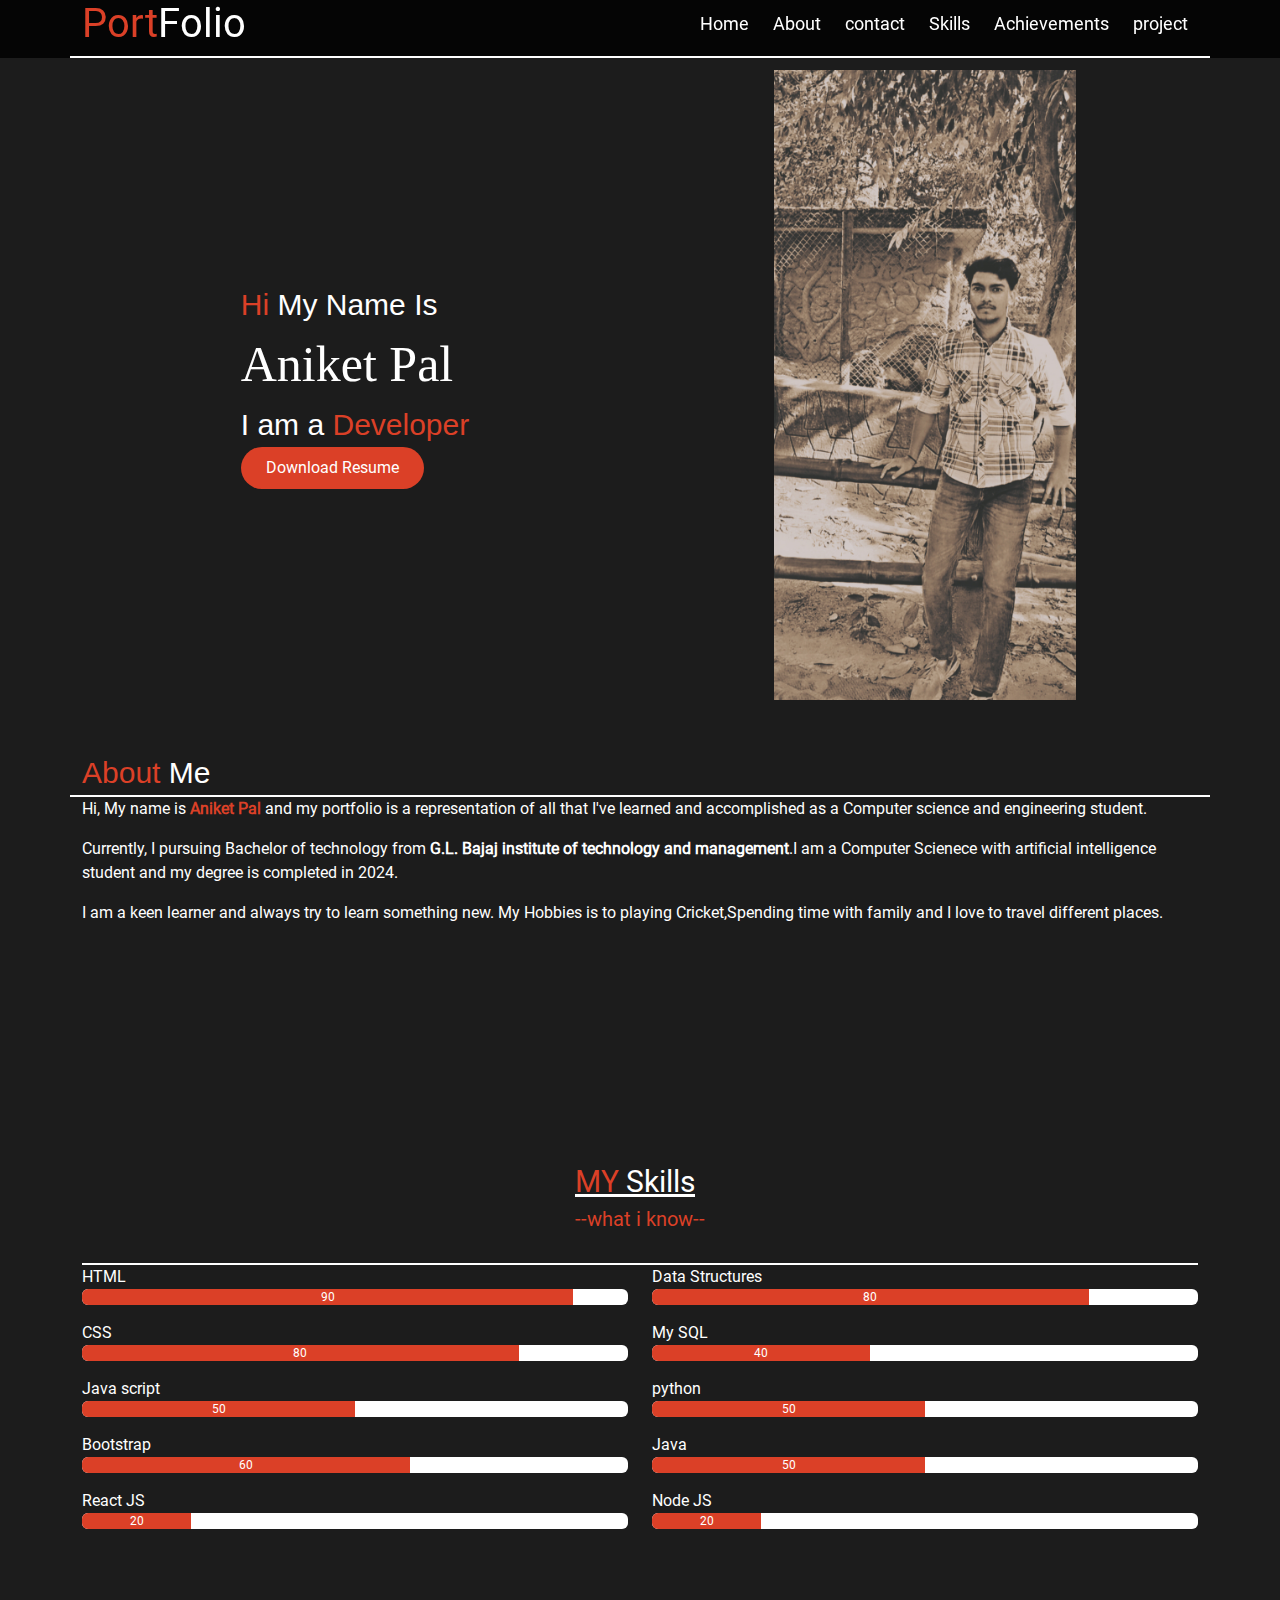
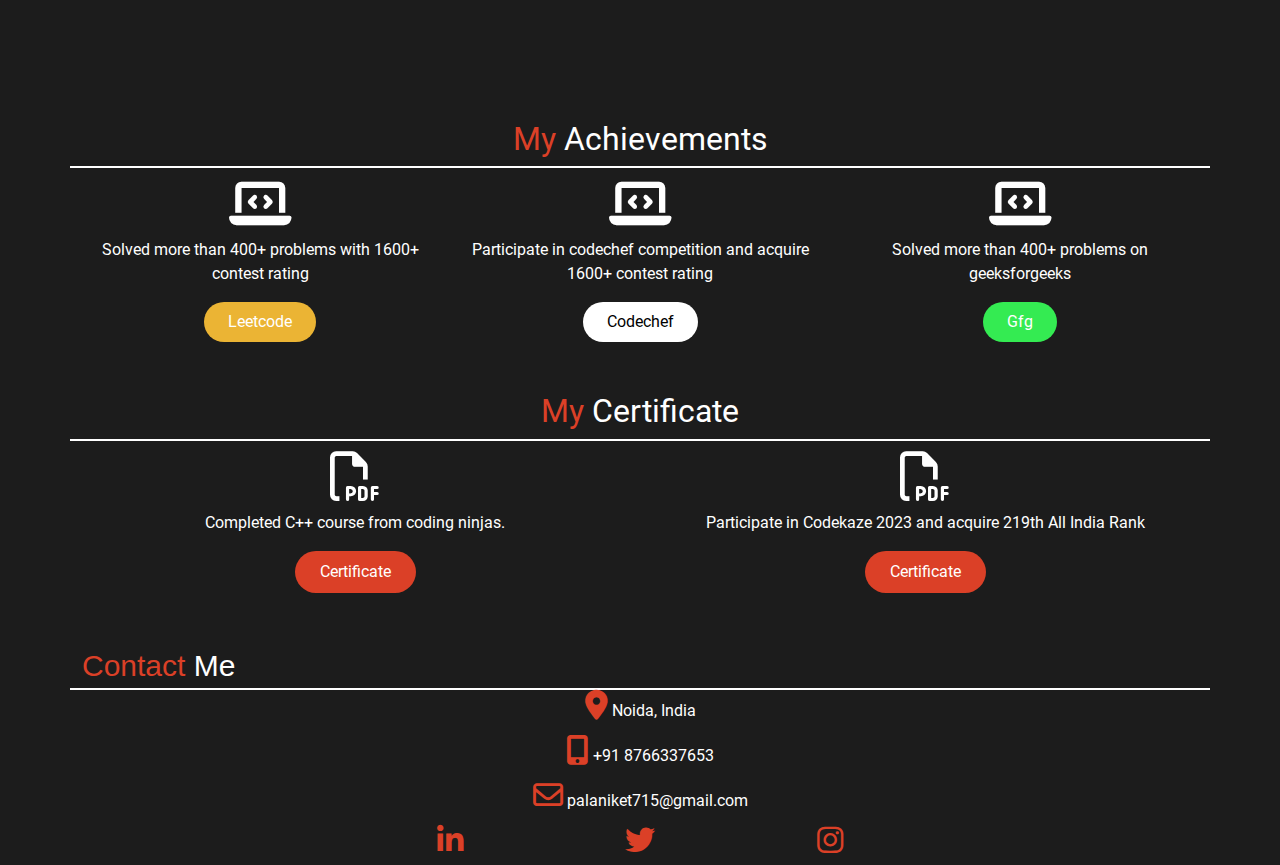
==== commit dc339c7f: "Update index.html" ====
--- a/index.html
+++ b/index.html
@@ -3,7 +3,7 @@
 <head>
     <meta charset="UTF-8">
     <meta name="viewport" content="width=device-width, initial-scale=1.0">
-    <title>Aniket Pal</title>
+    <title>bootstrap</title>
     <!--first link bootstrap -->
     <link rel="stylesheet" href="./css/bootstrap.min.css">
     <!---->
@@ -48,7 +48,8 @@
           </div>
         </div>
     </div>
-    <div id="about" style="height: 35vh; margin-bottom: 50px;">
+    <div class="container-wrapper">
+    <div id="about" style="height: 40vh; margin-bottom: 20px;">
       <div class="container">
       <div class="row h-100">
         <div class="col-12" style="border-bottom: 2px solid white;">
@@ -62,8 +63,9 @@
     </div>
     </div>
     </div>
+  </div>
     <div id="banner-2" style="height: 60vh; margin-bottom: 50px;"class="container">
-        <div class="row h-25">
+        <div class="row-md h-25">
           <div class="col-md-12 h-100 d-flex justify-content-center align-items-center" style="border-bottom: 2px solid white;">
             <div class="head">
               <div class="my"><span style="color: #DB4027;">MY</span> Skills</div>
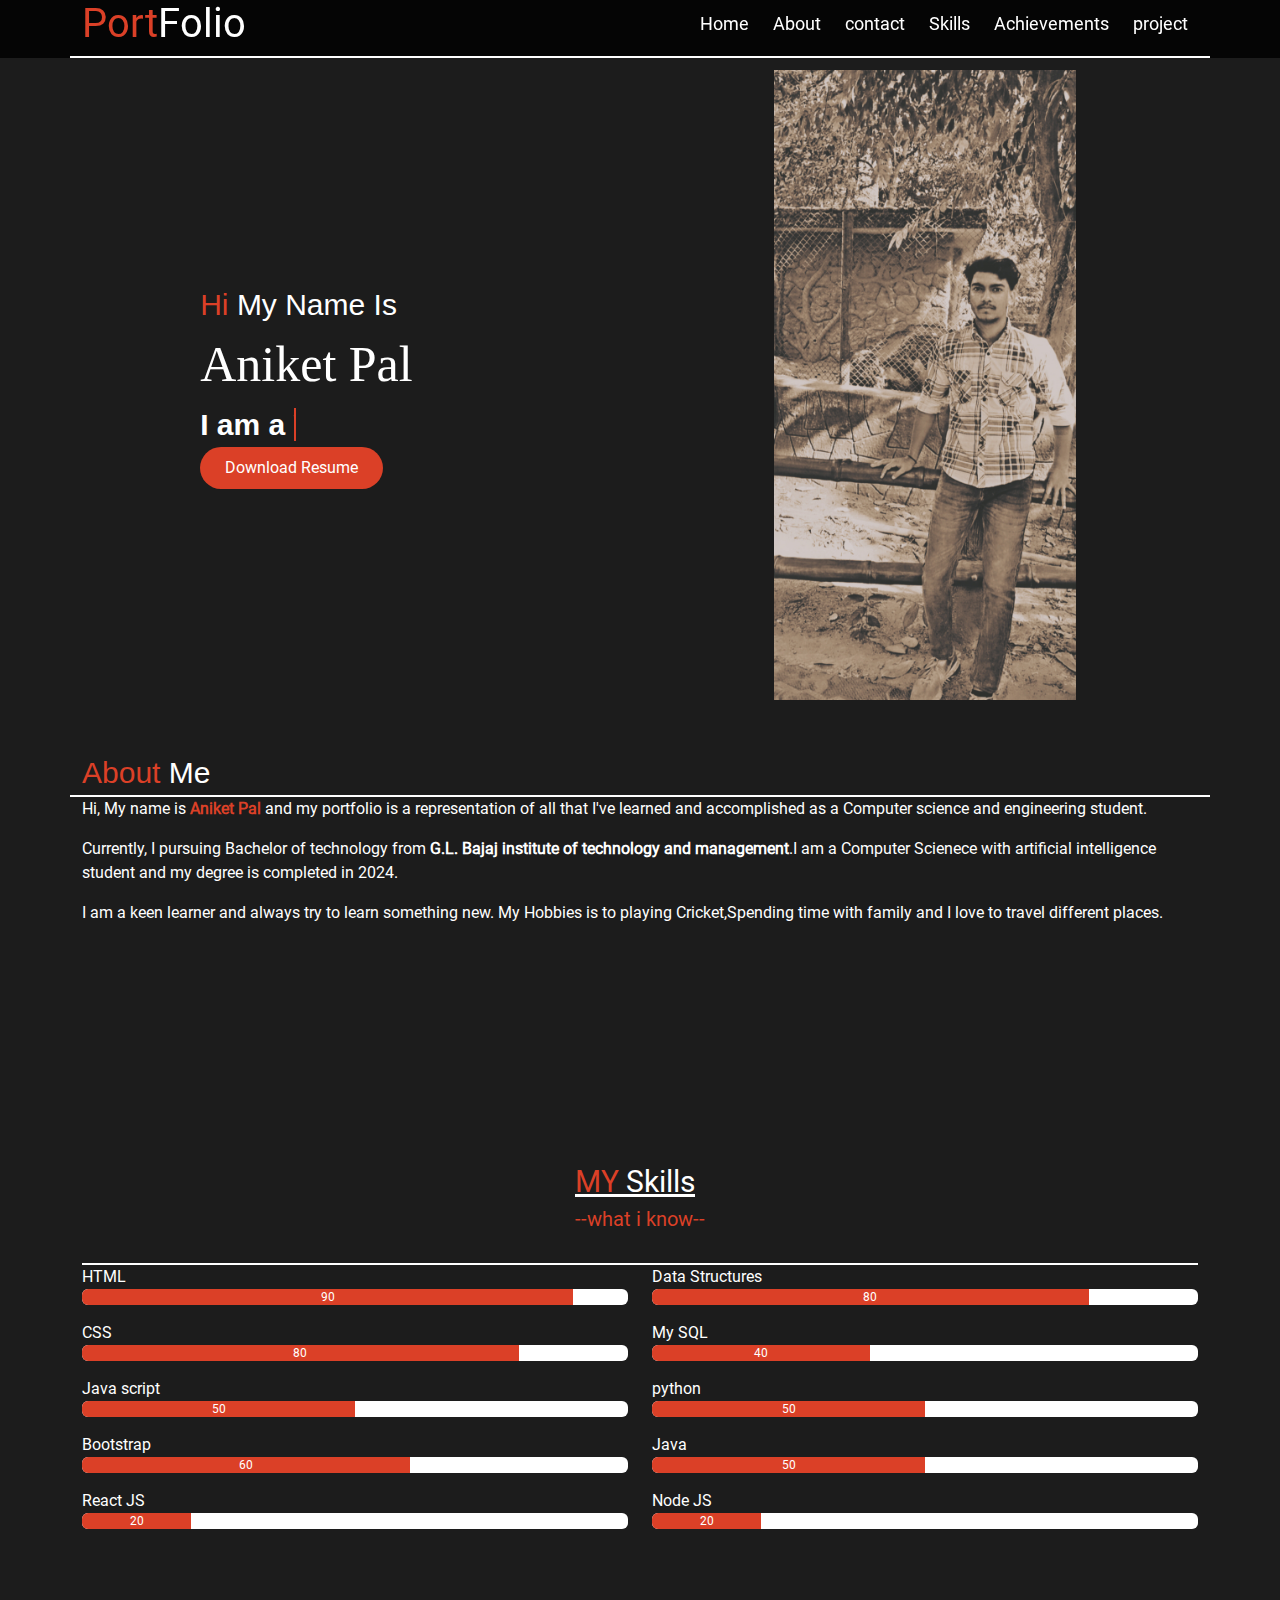
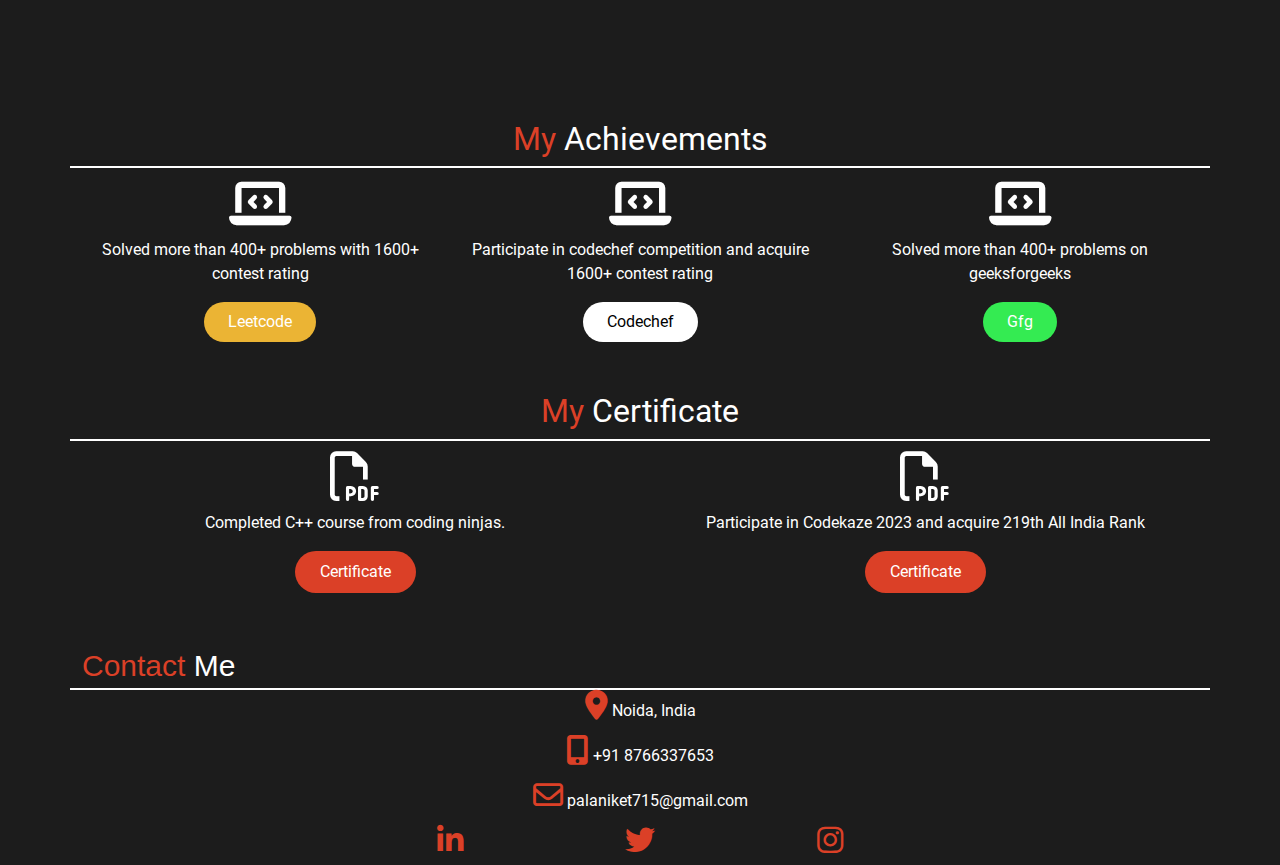
==== commit b7b03bf4: "Update index.html" ====
--- a/index.html
+++ b/index.html
@@ -39,8 +39,11 @@
             <div class="info" style="max-width: 90%; padding: 20px;">
               <div class="hello"><span style="color:#DB4027">Hi</span> My Name Is</div>
               <div class="ani">Aniket Pal</div>
-              <div class="dev">I am a <span style="color:#DB4027">Developer</span></div>
-              <a class="btn" href="./image/aniresume.pdf">Download Resume</a>
+              <div class="dev">
+                <span class="text first-text">I am a </span>
+                <span class=" text sec-text" style="color: #DB4027;">Web Developer</span>
+              </div>
+              <a class="btn"  href="./image/CV_Developer (1) (1).pdf">Download Resume</a>
             </div>
           </div>
           <div class="col-md-6 h-100 d-none d-md-flex d-flex justify-content-center align-items-center">
@@ -223,6 +226,26 @@
         </div>
     </div>
 </div>
+<script>
+  
+  const text = document.querySelector(".sec-text");
+
+const Load = () => {
+    setTimeout(() => {
+        text.textContent = "Web Developer";
+    }, 0);
+    setTimeout(() => {
+        text.textContent = "Student";
+    }, 4000);
+    setTimeout(() => {
+        text.textContent = "Learner";
+    }, 8000); //1s = 1000 milliseconds
+}
+
+Load();
+setInterval(Load, 12000);
+
+</script>
     
     <!--link jquery file also-->
     <script src="./js/jquery.3.4.1.js"></script>
--- a/css/style.css
+++ b/css/style.css
@@ -14,7 +14,9 @@
     z-index: 9999;
     background-color: rgba(0, 0, 0, 0.8);
   }
-  
+  .container-wrapper {
+    overflow: hidden;
+  }
 .container{
     
     font-family: 'Roboto', sans-serif;
@@ -67,6 +69,11 @@
    border-radius: 100px;
    text-decoration:none;
    font-style:bold;
+}
+.btn:hover{
+    background-color: white;
+    color: #DB4027;
+    box-shadow: 5px 5px 2px #DB4027;
 }
 .my{
     font-family: 'Roboto', sans-serif;
@@ -148,4 +155,31 @@
     margin-bottom: 10px;
     color: #DB4027;
  }
-
+ .dev .text{
+    position: relative;
+    color: white;
+    font-size: 30px;
+    font-weight: 600;
+}
+.dev .first_text{
+    color: #FFF;
+}
+.sec-text:before{
+    content: "";
+    position: absolute;
+    top: 0;
+    left: 0;
+    height: 100%;
+    width: 100%;
+    background-color: #1c1c1c;
+    border-left: 2px solid #DB4027;
+    animation: animate 4s steps(12) infinite;
+}
+@keyframes animate{
+    40%, 60%{
+        left: calc(100% + 4px);
+    }
+    100%{
+        left: 0%;
+    }
+}
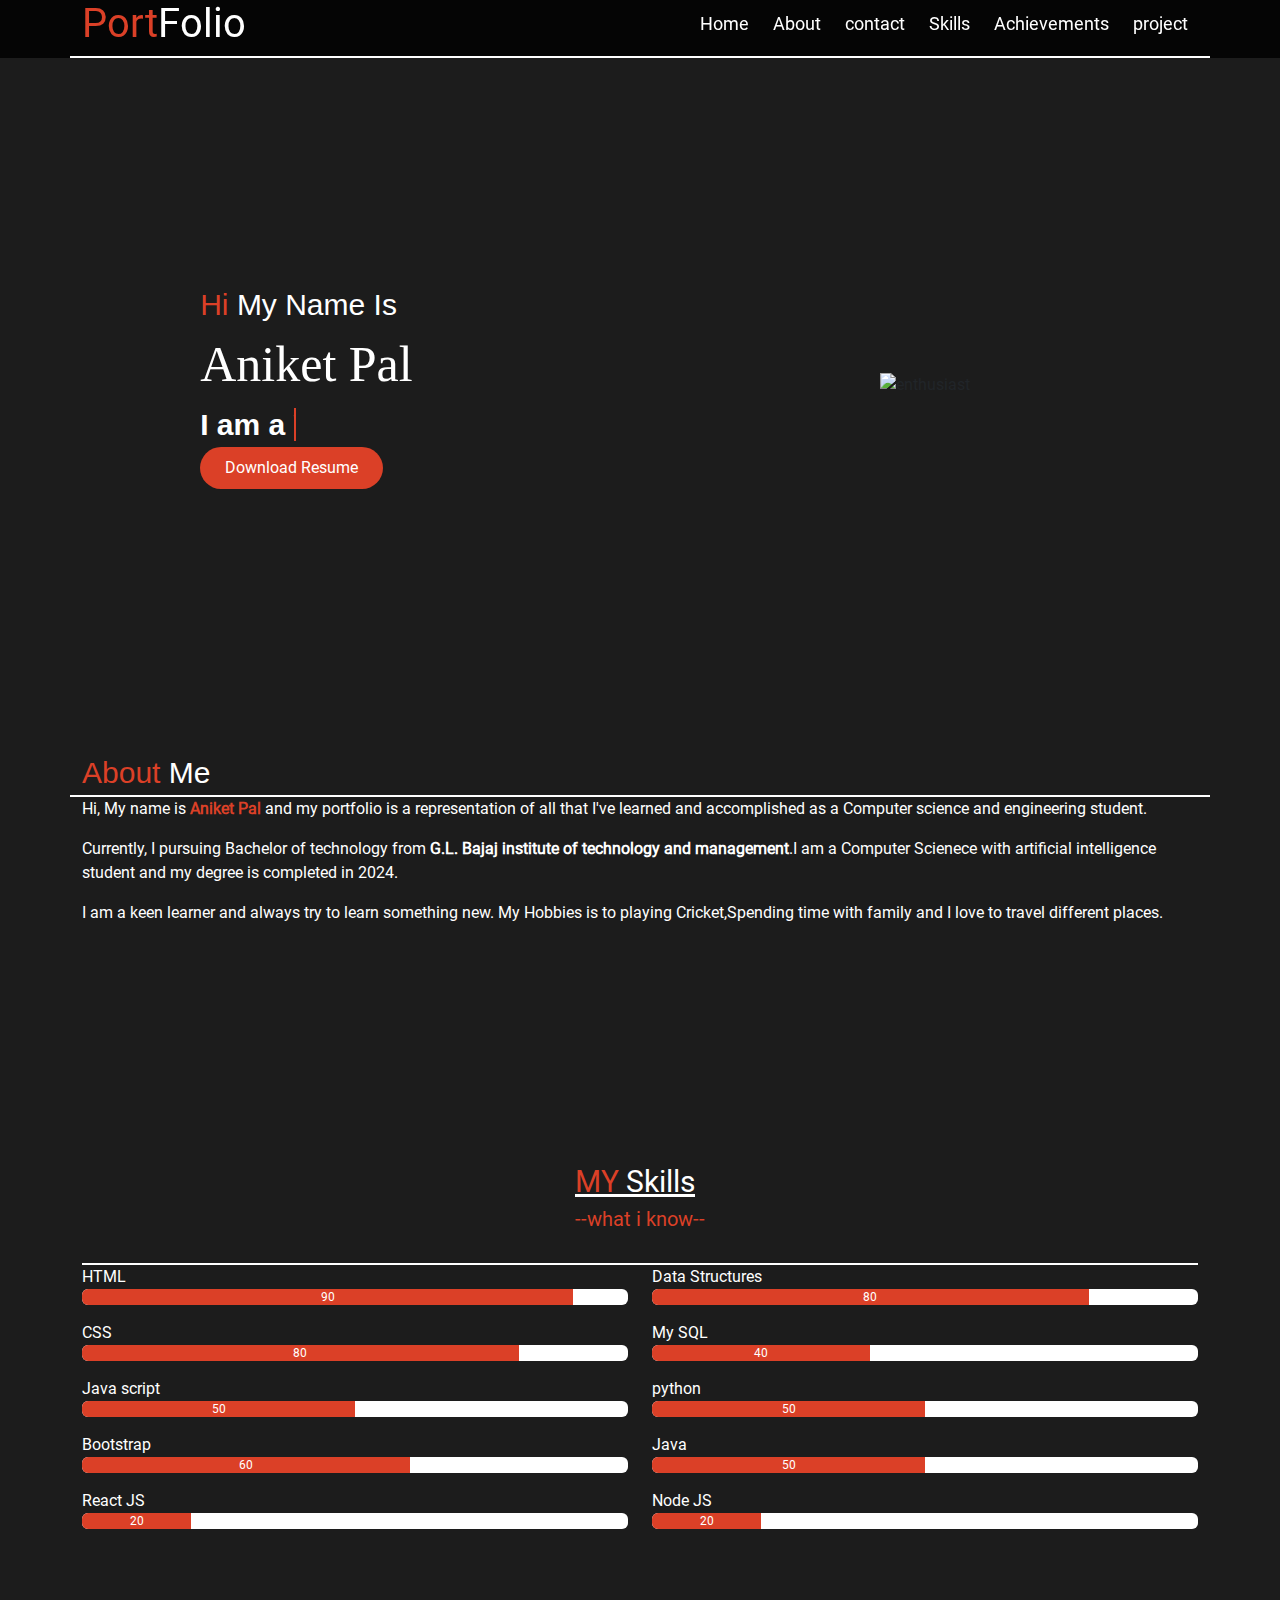
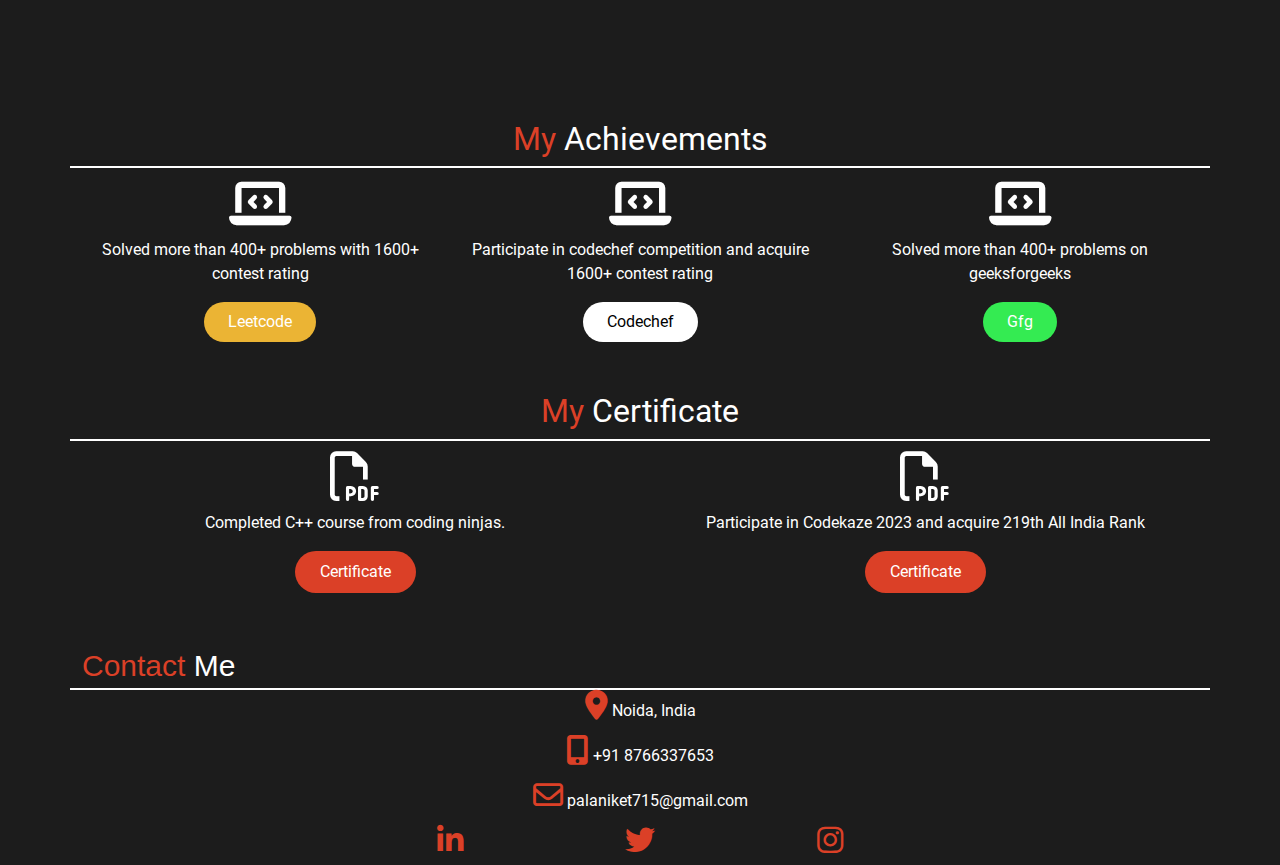
==== commit 819354a1: "Update index.html" ====
--- a/index.html
+++ b/index.html
@@ -46,8 +46,10 @@
               <a class="btn"  href="./image/CV_Developer (1) (1).pdf">Download Resume</a>
             </div>
           </div>
-          <div class="col-md-6 h-100 d-none d-md-flex d-flex justify-content-center align-items-center">
-            <img src="./image/Polish_20230705_184538141.jpg" alt="enthusiast" class="img-fluid" style="max-height: 100%; max-width: 100%;">
+          <div class=" col-md-6 h-100 d-none d-md-flex d-flex justify-content-center align-items-center">
+            <div class="pic">
+            <img src="./image/avatar_1680800941.png" alt="enthusiast" class="img-fluid" style="max-height: 100%; max-width: 100%;">
+          </div>
           </div>
         </div>
     </div>
